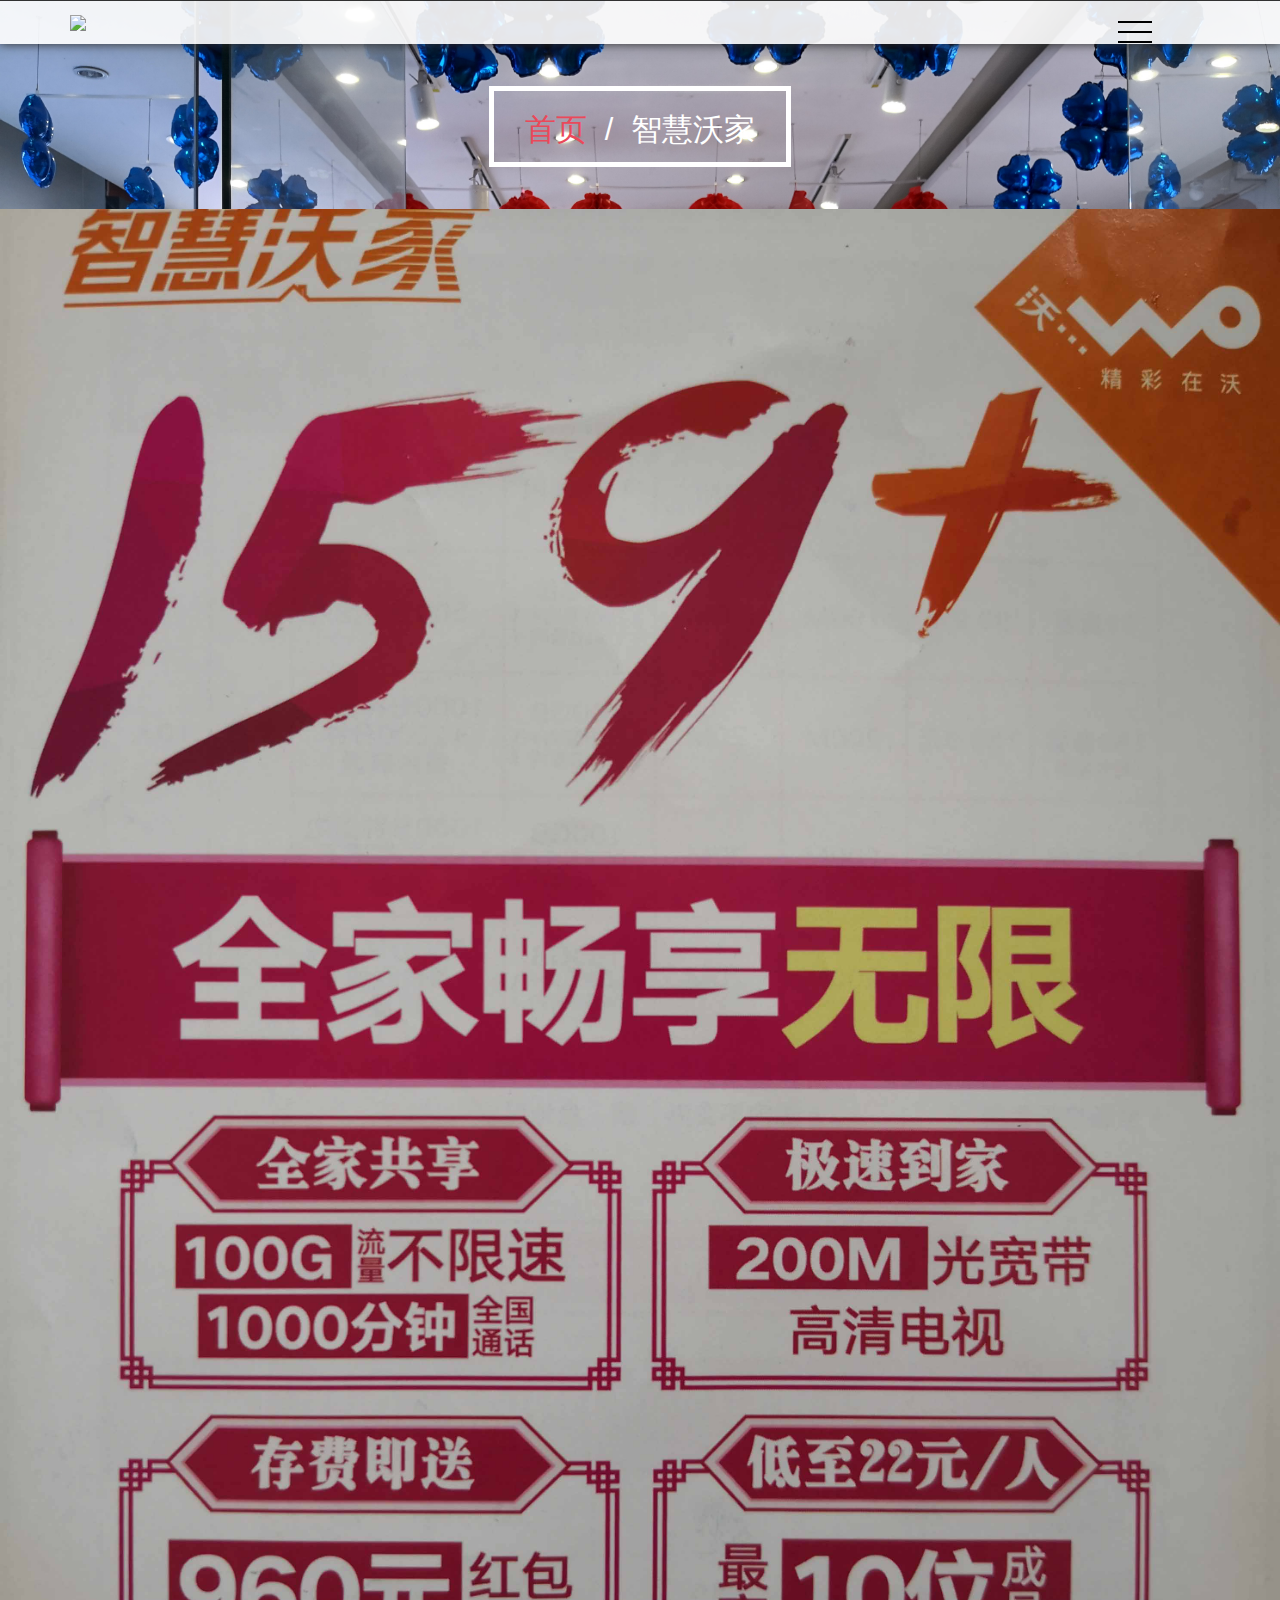
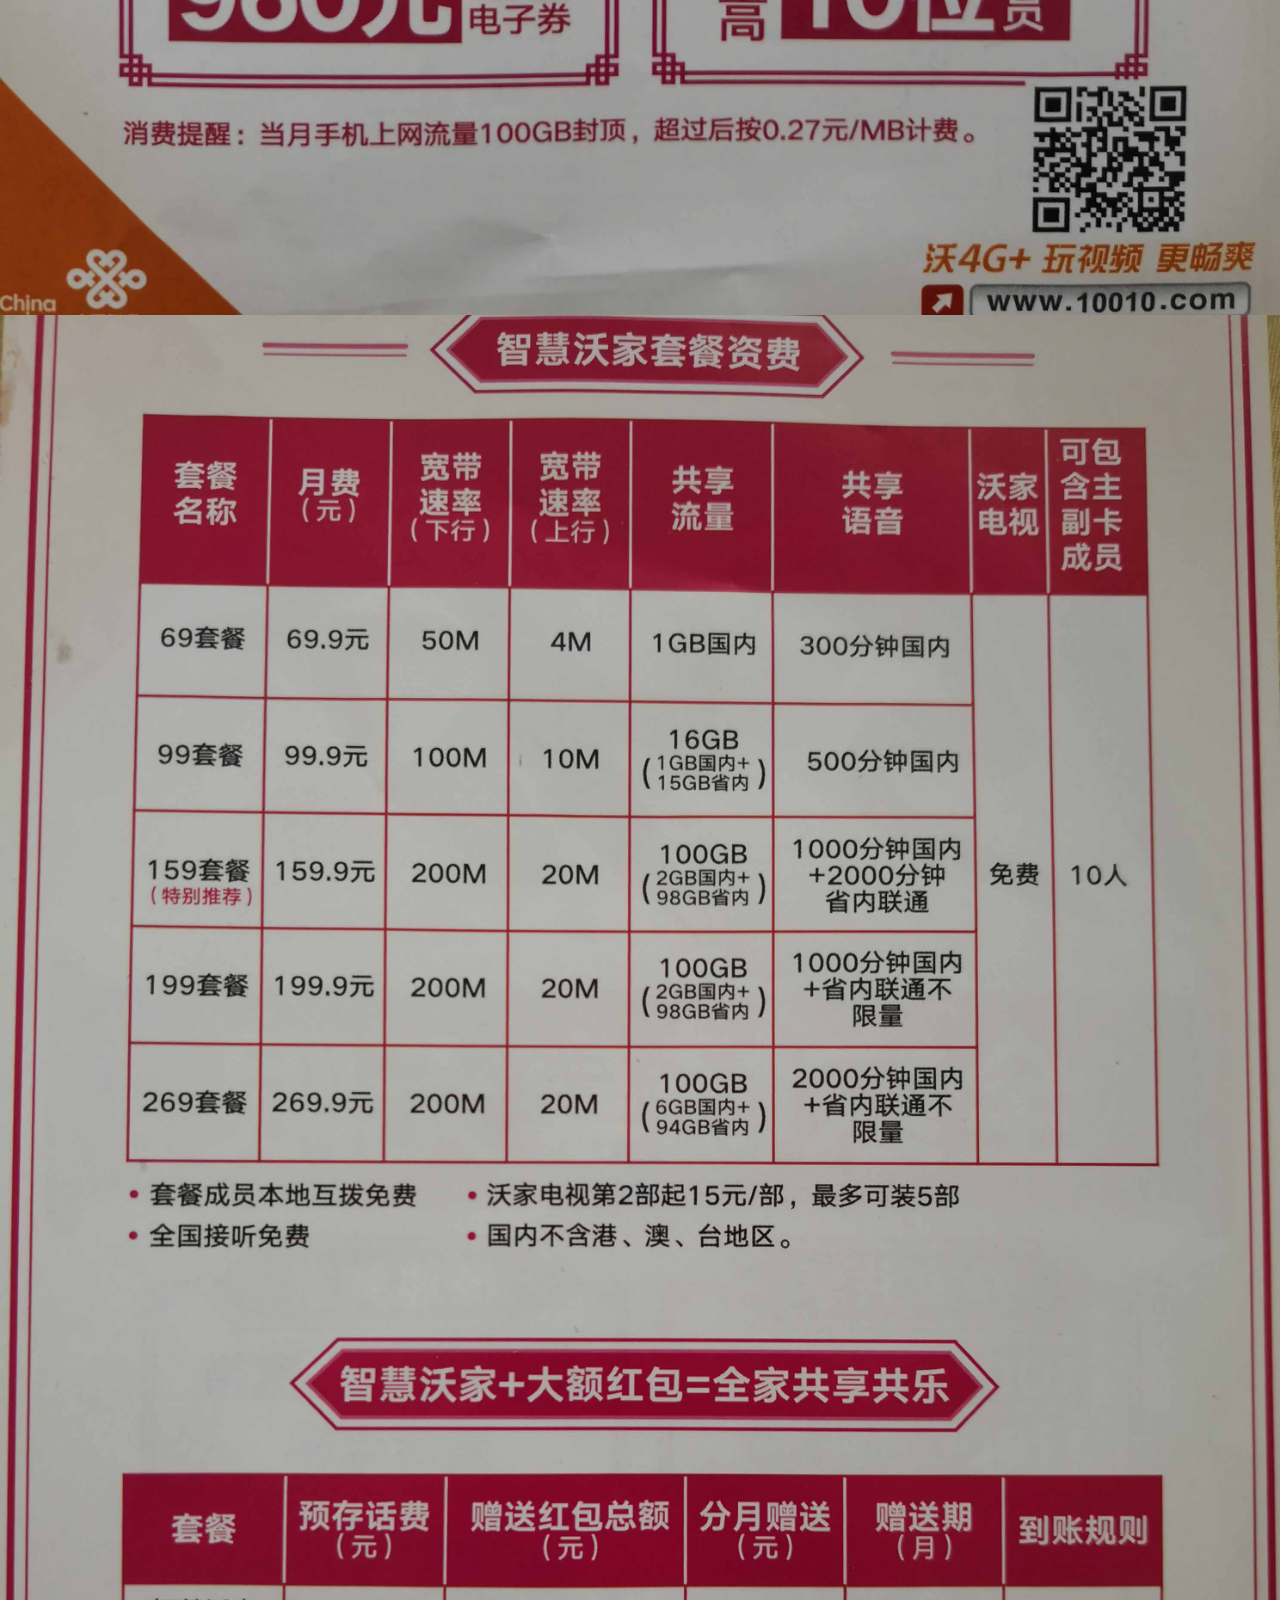
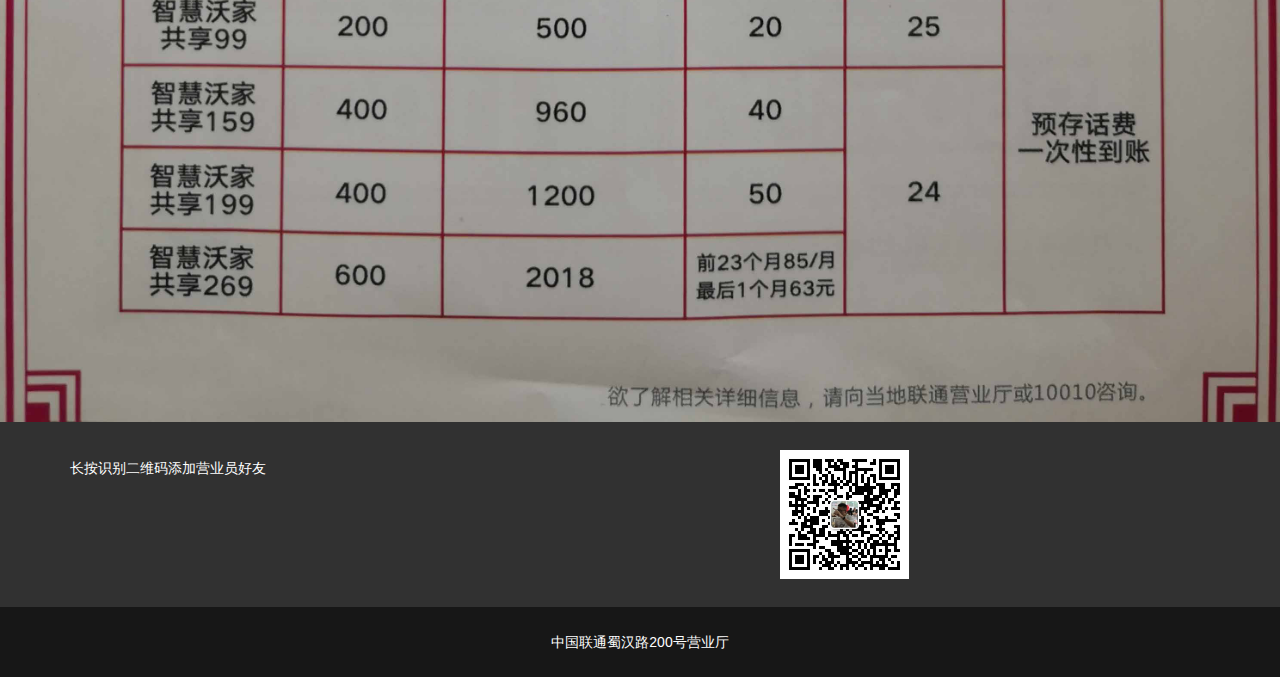
==== about.html @ 0892367a "9" ====
<!--
Author: W3layouts
Author URL: http://w3layouts.com
License: Creative Commons Attribution 3.0 Unported
License URL: http://creativecommons.org/licenses/by/3.0/
-->
<!DOCTYPE html>
<html>
<head>
<title>Trendy Look固定背景html5家居设计家具手机wap网站模板免费下载【http://www.lanrenmb.com/shenghuofuwu/jiaji/】</title>
<meta name="viewport" content="width=device-width, initial-scale=1">
<meta http-equiv="Content-Type" content="text/html; charset=utf-8" />
<meta name="keywords" content="Trendy Look Responsive web template, Bootstrap Web Templates, Flat Web Templates, Android Compatible web template, 
	SmartPhone Compatible web template, free WebDesigns for Nokia, Samsung, LG, Sony Ericsson, Motorola web design" />
<script type="application/x-javascript"> addEventListener("load", function() { setTimeout(hideURLbar, 0); }, false); function hideURLbar(){ window.scrollTo(0,1); } </script>
<!--Custom Theme files-->
<link href="css/bootstrap.css" type="text/css" rel="stylesheet" media="all">
<link href="css/style.css" type="text/css" rel="stylesheet" media="all">
<link href="css/menu.css" rel="stylesheet" type="text/css" media="all" /> 
<!--//Custom Theme files-->
<!--js-->
<script src="js/jquery-2.2.3.min.js"></script> 
<script src="js/SmoothScroll.min.js"></script>
<!--//js-->
<!--web-fonts-->
<!--//web-fonts-->
<!--start-smooth-scrolling-->
<script type="text/javascript" src="js/move-top.js"></script>
<script type="text/javascript" src="js/easing.js"></script>	
<script type="text/javascript">
		jQuery(document).ready(function($) {
			$(".scroll").click(function(event){		
				event.preventDefault();
		
		$('html,body').animate({scrollTop:$(this.hash).offset().top},1000);
			});
		});
</script>
<!--//end-smooth-scrolling-->	
</head>
<body>
	<!--banner-->
	<div class="banner Team-banner">
		<!--header-->
		<div class="header">
			<div class="container">		
				<div class="logo">
					<img src="images/logo.png" class="logoOne">
				</div>

				<div class="menu">
					<div class="overlay-navigation">
						<nav role="navigation">
							<ul>
								<li><a href="index.html" data-content="The beginning">首页</a></li>
								<li><a href="about.html" data-content="Curious?">智慧沃家</a></li>
								<li><a href="gallery.html" data-content="Our projects">冰淇淋</a></li>
								<li><a href="codes.html" data-content="Only the finest">4G全国</a></li>
								<li><a href="contact.html" data-content="Don't hesitate">耍卡套餐</a></li>
							</ul>
						</nav>
					</div>
					<section class="main">
						<div class="open-overlay"> <span class="bar-top"></span> <span class="bar-middle"></span> <span class="bar-bottom"></span> </div>
					</section>
				</div>
				<div class="clearfix"> </div>
			</div>
		</div>
		<!--//header-->
		<!--banner-text-->
		<div class="banner-text about-banner-text">
			<div class="container">
				<h2><a href="index.html">首页</a><span> / </span>智慧沃家</h2>
			</div>
		</div>
		<!--//banner-text-->
	</div>
	<!--//banner-->
	<!--about-page-->
	<!--<div class="w3ls-about">-->
		<!--<div class="container">-->
			<!--<h3 class="title-agile">Who We Are</h3>-->
			<!--<p>Proin tincidunt sodales faucibus. Curabitur ut metus sed urna dignissim sodales ac a tellus. Sed varius justo tellus, at convallis libero cursus non. In malesuada accumsan felis, a imperdiet arcu blandit sed. Ut id faucibus eros. Fusce sed vulputate dui, non consectetur felis. Etiam id enim sem. Suspendisse commodo tempor magna Lorem ipsum dolor sit amet, consectetur adipiscing elit. Nullam finibus leo ex. Vestibulum lacinia ullamcorper convallis. Maecenas dolor eros, tincidunt eu neque quis, dictum hendrerit nisi. Duis non justo sapien. Aenean ut odio luctus libero lacinia hendrerit. Sed sit amet metus ut tellus convallis tempus nec sit amet ante. In a ullamcorper ligula. Cras id felis tempus, fermentum elit vitae, aliquet nibh. Aenean nec nulla tellus. Cras pharetra bibendum elementum. Lorem ipsum dolor sit amet, consectetur adipiscing elit.</p>-->
		<!--</div>-->
		<!--<div class="mission">-->
			<!--<div class="mission-left">-->
				<!--<div class="w3ls-caption">-->
					<!--<h4>Sed varius justo </h4>-->
					<!--<p>Curabitur ut metus sed urna dignissim sodales ac a tellus </p>-->
				<!--</div>-->
			<!--</div>-->
			<!--<div class="mission-right">-->
				<!--<h3 class="title-agile">Our Mission</h3>-->
				<!--<p>Curabitur ut metus sed urna dignissim sodales ac a tellus. Proin tincidunt sodales faucibus. Sed varius justo tellus, at convallis libero cursus non. In malesuada accumsan felis, a imperdiet arcu blandit sed. Ut id faucibus eros. </p>-->
				<!--<ul> -->
					<!--<li><a href="single.html"><span class="glyphicon glyphicon-share-alt"></span> Duis aute irure dolor in reprehenderit voluptate</a></li>-->
					<!--<li><a href="single.html"><span class="glyphicon glyphicon-share-alt"></span> Excepteur sint occaecat cupidatat non proident</a></li>-->
					<!--<li><a href="single.html"><span class="glyphicon glyphicon-share-alt"></span> Sunt in culpa qui officia deserunt mollit </a></li>-->
					<!--<li><a href="single.html"><span class="glyphicon glyphicon-share-alt"></span> Duis aute irure dolor in reprehenderit voluptate </a></li>-->
				<!--</ul> -->
				<!--&lt;!&ndash;history&ndash;&gt;-->
				<!--<div class="panel-group" id="accordion" role="tablist" aria-multiselectable="true">-->
					<!--<h3 class="title-agile"> History</h3>-->
					<!--<div class="panel panel-default">-->
						<!--<div class="panel-heading" role="tab" id="headingOne">-->
							<!--<h4 class="panel-title asd">-->
								<!--<a class="pa_italic" role="button" data-toggle="collapse" data-parent="#accordion" href="#collapseOne" aria-expanded="true" aria-controls="collapseOne">-->
								  <!--<span class="glyphicon glyphicon-plus" aria-hidden="true"></span><i class="glyphicon glyphicon-minus" aria-hidden="true"></i>2013-2015-->
								<!--</a>-->
							<!--</h4>-->
						<!--</div>-->
						<!--<div id="collapseOne" class="panel-collapse collapse in" role="tabpanel" aria-labelledby="headingOne">-->
							<!--<div class="panel-body panel_text">-->
								<!--Anim pariatur cliche reprehenderit, enim eiusmod high life accusamus terry richardson ad squid. 3 wolf moon officia aute, non cupidatat skateboard dolor brunch. Food truck quinoa nesciunt laborum eiusmod.-->
							<!--</div>-->
						<!--</div>-->
					<!--</div>-->
					<!--<div class="panel panel-default">-->
						<!--<div class="panel-heading" role="tab" id="headingTwo">-->
							<!--<h4 class="panel-title asd">-->
								<!--<a class="pa_italic collapsed" role="button" data-toggle="collapse" data-parent="#accordion" href="#collapseTwo" aria-expanded="false" aria-controls="collapseTwo">-->
								  <!--<span class="glyphicon glyphicon-plus" aria-hidden="true"></span><i class="glyphicon glyphicon-minus" aria-hidden="true"></i>2011-2013-->
								<!--</a>-->
							<!--</h4>-->
						<!--</div>-->
						<!--<div id="collapseTwo" class="panel-collapse collapse" role="tabpanel" aria-labelledby="headingTwo">-->
						   <!--<div class="panel-body panel_text">-->
							<!--Anim pariatur cliche reprehenderit, enim eiusmod high life accusamus terry richardson ad squid. 3 wolf moon officia aute, non cupidatat skateboard dolor brunch. Food truck quinoa nesciunt laborum eiusmod.-->
						  <!--</div>-->
						<!--</div>-->
					<!--</div>-->
					<!--<div class="panel panel-default">-->
						<!--<div class="panel-heading" role="tab" id="headingThree">-->
						  <!--<h4 class="panel-title asd">-->
							<!--<a class="pa_italic collapsed" role="button" data-toggle="collapse" data-parent="#accordion" href="#collapseThree" aria-expanded="false" aria-controls="collapseThree">-->
							  <!--<span class="glyphicon glyphicon-plus" aria-hidden="true"></span><i class="glyphicon glyphicon-minus" aria-hidden="true"></i>2009-2011-->
							<!--</a>-->
						  <!--</h4>-->
						<!--</div>-->
						<!--<div id="collapseThree" class="panel-collapse collapse" role="tabpanel" aria-labelledby="headingThree">-->
						   <!--<div class="panel-body panel_text">-->
							<!--Anim pariatur cliche reprehenderit, enim eiusmod high life accusamus terry richardson ad squid. 3 wolf moon officia aute, non cupidatat skateboard dolor brunch. Food truck quinoa nesciunt laborum eiusmod.-->
						  <!--</div>-->
						<!--</div>-->
					<!--</div>-->
					<!--<div class="panel panel-default">-->
						<!--<div class="panel-heading" role="tab" id="headingFour">-->
						  <!--<h4 class="panel-title asd">-->
							<!--<a class="pa_italic collapsed" role="button" data-toggle="collapse" data-parent="#accordion" href="#collapseFour" aria-expanded="false" aria-controls="collapseFour">-->
							  <!--<span class="glyphicon glyphicon-plus" aria-hidden="true"></span><i class="glyphicon glyphicon-minus" aria-hidden="true"></i>2007-2009-->
							<!--</a>-->
						  <!--</h4>-->
						<!--</div>-->
						<!--<div id="collapseFour" class="panel-collapse collapse" role="tabpanel" aria-labelledby="headingFour">-->
						   <!--<div class="panel-body panel_text">-->
							<!--Anim pariatur cliche reprehenderit, enim eiusmod high life accusamus terry richardson ad squid. 3 wolf moon officia aute, non cupidatat skateboard dolor brunch. Food truck quinoa nesciunt laborum eiusmod.-->
						  <!--</div>-->
						<!--</div>-->
					<!--</div>-->
				<!--</div>-->
				<!--&lt;!&ndash;//history&ndash;&gt;-->
			<!--</div>-->
			<!--<div class="clearfix"> </div>-->
		<!--</div>-->
		<!--<div class="w3ls-team">-->
			<!--<div class="container">-->
				<!--<h3 class="title-agile">Our Team</h3>-->
				<!--<div class="row team-row">-->
					<!--<div class="col-md-3 team-grids">-->
						<!--<div class="thumbnail team-w3agile">-->
							<!--<img src="images/t1.jpg" class="img-responsive" alt="">-->
							<!--<div class="caption">-->
								<!--<h4>Vaura Tegsner</h4>-->
								<!--<p>Lorem Ipsum generators on the Internet tend to repeat predefined chunks as necessary</p>						-->
							<!--</div>-->
							<!--<div class="social-icons team-icons">-->
								<!--<ul>-->
									<!--<li><a href="#"> </a></li>-->
									<!--<li><a href="#" class="fb"> </a></li>-->
									<!--<li><a href="#" class="in"> </a></li>-->
									<!--<li><a href="#" class="dott"> </a></li>-->
								<!--</ul>-->
							<!--</div>-->
						<!--</div>-->
					<!--</div>-->
					<!--<div class="col-md-3 team-grids">-->
						<!--<div class="thumbnail team-w3agile">-->
							<!--<img src="images/t2.jpg" class="img-responsive" alt="">-->
							<!--<div class="caption">-->
								<!--<h4>Jark Kohnson</h4>-->
								<!--<p>Lorem Ipsum generators on the Internet tend to repeat predefined chunks as necessary</p>						-->
							<!--</div>-->
							<!--<div class="social-icons team-icons">-->
								<!--<ul>-->
									<!--<li><a href="#"> </a></li>-->
									<!--<li><a href="#" class="fb"> </a></li>-->
									<!--<li><a href="#" class="in"> </a></li>-->
									<!--<li><a href="#" class="dott"> </a></li>-->
								<!--</ul>-->
							<!--</div>-->
						<!--</div>-->
					<!--</div>-->
					<!--<div class="col-md-3 team-grids">-->
						<!--<div class="thumbnail team-w3agile">-->
							<!--<img src="images/t3.jpg" class="img-responsive" alt="">-->
							<!--<div class="caption">-->
								<!--<h4>Goes Mehak</h4>-->
								<!--<p>Lorem Ipsum generators on the Internet tend to repeat predefined chunks as necessary</p>						-->
							<!--</div>-->
							<!--<div class="social-icons team-icons">-->
								<!--<ul>-->
									<!--<li><a href="#"> </a></li>-->
									<!--<li><a href="#" class="fb"> </a></li>-->
									<!--<li><a href="#" class="in"> </a></li>-->
									<!--<li><a href="#" class="dott"> </a></li>-->
								<!--</ul>-->
							<!--</div>-->
						<!--</div>-->
					<!--</div>-->
					<!--<div class="col-md-3 team-grids">-->
						<!--<div class="thumbnail team-w3agile">-->
							<!--<img src="images/t4.jpg" class="img-responsive" alt="">-->
							<!--<div class="caption">-->
								<!--<h4>Jark Kohnson</h4>-->
								<!--<p>Lorem Ipsum generators on the Internet tend to repeat predefined chunks as necessary</p>						-->
							<!--</div>-->
							<!--<div class="social-icons team-icons">-->
								<!--<ul>-->
									<!--<li><a href="#"> </a></li>-->
									<!--<li><a href="#" class="fb"> </a></li>-->
									<!--<li><a href="#" class="in"> </a></li>-->
									<!--<li><a href="#" class="dott"> </a></li>-->
								<!--</ul>-->
							<!--</div>-->
						<!--</div>-->
					<!--</div>-->
					<!--<div class="clearfix"> </div>-->
				<!--</div>-->
			<!--</div>-->
		<!--</div>-->
	<!--</div>-->
	<!-- //about-page -->
	<!-- footer -->
	<!--<div class="footer">-->
		<!--<div class="container">-->
			<!--<div class="footer-info">-->
				<!--<div class="col-md-4 footer-grids">-->
					<!--<h3>More Team Us</h3>-->
					<!--<p>Nulla facilisi. Mauris pretium cursus tincidunt. Nam malesuada purus sit amet est rhoncus vulputate. Duis sit amet porttitor urna. Aliquam erat volutpat. Vestibulum ante ipsum primis in faucibus orci luctus et ultrices posuere cubilia Curae; Praesent dictum eros ac nisi scelerisque, eu imperdiet elit tempus.</p>-->
				<!--</div>-->
				<!--<div class="col-md-4 footer-grids">-->
					<!--<h3>Popular Items</h3>-->
					<!--<div class="footer-grd">-->
						<!--<a href="single.html">-->
							<!--<img src="images/f1.jpg" class="img-responsive" alt=" ">-->
						<!--</a>-->
					<!--</div>-->
					<!--<div class="footer-grd">-->
						<!--<a href="single.html">-->
							<!--<img src="images/f2.jpg" class="img-responsive" alt=" ">-->
						<!--</a>-->
					<!--</div>-->
					<!--<div class="footer-grd">-->
						<!--<a href="single.html">-->
							<!--<img src="images/f3.jpg" class="img-responsive" alt=" ">-->
						<!--</a>-->
					<!--</div>-->
					<!--<div class="clearfix"> </div>-->
					<!--<div class="footer-grd">-->
						<!--<a href="single.html">-->
							<!--<img src="images/f4.jpg" class="img-responsive" alt=" ">-->
						<!--</a>-->
					<!--</div>-->
					<!--<div class="footer-grd">-->
						<!--<a href="single.html">-->
							<!--<img src="images/f5.jpg" class="img-responsive" alt=" ">-->
						<!--</a>-->
					<!--</div>-->
					<!--<div class="footer-grd">-->
						<!--<a href="single.html">-->
							<!--<img src="images/f6.jpg" class="img-responsive" alt=" ">-->
						<!--</a>-->
					<!--</div>-->
					<!--<div class="clearfix"> </div>-->
				<!--</div>-->
				<!--<div class="col-md-4 footer-grids footer-address">-->
					<!--<h3>Contact Us:</h3>-->
					<!--<p>Lorem ipsum dolor sit amet, consectetur adipiscing elit. Mauris pellentesque nisi at tortor suscipit ultricies.</p>-->
					<!--<ul>-->
						<!--<li> 123 San ,West street</li>-->
						<!--<li>Sebastian dolor</li>-->
						<!--<li> New York City, USA. </li>-->
					<!--</ul>-->
				<!--</div>-->
				<!--<div class="clearfix"> </div>-->
			<!--</div>-->
		<!--</div>	-->
	<!--</div>	-->
	<!--//footer-->	
	<!--footer-nav-->
	<img src="images/456%20(7).jpg" class="taocan">
	<img src="images/456%20(6).jpg" class="taocan">
	<div class="footer-nav">
		<div class="container">
			<div class="footer-nav-left">
				<p style="color:white">长按识别二维码添加营业员好友</p>
			</div>
			<div class="footer-nav-right">
				<img src="images/EWM.png" class="EWM">
			</div>
			<div class="clearfix"> </div>
		</div>
	</div>
	<!--//footer-nav-->	
	<div class="footer-copy">
		<div class="container">
			<p>中国联通蜀汉路200号营业厅</p>
		</div>
	</div>
	<!--nav-script-->
	<script>
		$('.open-overlay').click(function() {
		  var overlay_navigation = $('.overlay-navigation'),
			nav_item_1 = $('nav li:nth-of-type(1)'),
			nav_item_2 = $('nav li:nth-of-type(2)'),
			nav_item_3 = $('nav li:nth-of-type(3)'),
			nav_item_4 = $('nav li:nth-of-type(4)'),
			nav_item_5 = $('nav li:nth-of-type(5)'),
			top_bar = $('.bar-top'),
			middle_bar = $('.bar-middle'),
			bottom_bar = $('.bar-bottom');

		  overlay_navigation.toggleClass('overlay-active');
		  if (overlay_navigation.hasClass('overlay-active')) {

			top_bar.removeClass('animate-out-top-bar').addClass('animate-top-bar');
			middle_bar.removeClass('animate-out-middle-bar').addClass('animate-middle-bar');
			bottom_bar.removeClass('animate-out-bottom-bar').addClass('animate-bottom-bar');
			overlay_navigation.removeClass('overlay-slide-up').addClass('overlay-slide-down')
			nav_item_1.removeClass('slide-in-nav-item-reverse').addClass('slide-in-nav-item');
			nav_item_2.removeClass('slide-in-nav-item-delay-1-reverse').addClass('slide-in-nav-item-delay-1');
			nav_item_3.removeClass('slide-in-nav-item-delay-2-reverse').addClass('slide-in-nav-item-delay-2');
			nav_item_4.removeClass('slide-in-nav-item-delay-3-reverse').addClass('slide-in-nav-item-delay-3');
			nav_item_5.removeClass('slide-in-nav-item-delay-4-reverse').addClass('slide-in-nav-item-delay-4');
		  } else {
			top_bar.removeClass('animate-top-bar').addClass('animate-out-top-bar');
			middle_bar.removeClass('animate-middle-bar').addClass('animate-out-middle-bar');
			bottom_bar.removeClass('animate-bottom-bar').addClass('animate-out-bottom-bar');
			overlay_navigation.removeClass('overlay-slide-down').addClass('overlay-slide-up')
			nav_item_1.removeClass('slide-in-nav-item').addClass('slide-in-nav-item-reverse');
			nav_item_2.removeClass('slide-in-nav-item-delay-1').addClass('slide-in-nav-item-delay-1-reverse');
			nav_item_3.removeClass('slide-in-nav-item-delay-2').addClass('slide-in-nav-item-delay-2-reverse');
			nav_item_4.removeClass('slide-in-nav-item-delay-3').addClass('slide-in-nav-item-delay-3-reverse');
			nav_item_5.removeClass('slide-in-nav-item-delay-4').addClass('slide-in-nav-item-delay-4-reverse');
		  }
		})
	</script>
	<!--nav-script-->
	<!--smooth-scrolling-of-move-up-->
	<script type="text/javascript">
		$(document).ready(function() {
			/*
			var defaults = {
				containerID: 'toTop', // fading element id
				containerHoverID: 'toTopHover', // fading element hover id
				scrollSpeed: 1200,
				easingType: 'linear' 
			};
			*/
			
			$().UItoTop({ easingType: 'easeOutQuart' });
			
		});
	</script>
	<!--//smooth-scrolling-of-move-up-->
	<!-- Bootstrap core JavaScript
    ================================================== -->
    <!-- Placed at the end of the document so the pages load faster -->
    <script src="js/bootstrap.js"></script>
</body>
</html>
---- css/style.css ----
/*--
Author: W3layouts
Author URL: http://w3layouts.com
License: Creative Commons Attribution 3.0 Unported
License URL: http://creativecommons.org/licenses/by/3.0/
--*/
body{
	margin:0;
	background: #fff;
}
.fl{
    float:left;
}
.fr{
    float:right;
}
.EWM{
    width:30%;
}
body a{
	transition: 0.5s all;
	-webkit-transition: 0.5s all;
	-moz-transition: 0.5s all;
	-o-transition: 0.5s all;
	-ms-transition: 0.5s all;
	text-decoration:none;
}
.logoOne{
    width:100px;
}
h1,h2,h3,h4,h5,h6{
	margin:0;
}
p{
	margin:0;
}
.taocan{
    width:100%;
}
ul,label{
	margin:0;
	padding:0;
}
body a:hover{
	text-decoration:none;
}
/*--banner--*/
.banner {
    background-image: url(""),url(../images/men.jpg);
    background-repeat: repeat, no-repeat;
    background-size: 4%, cover;
    font-weight: 300;
	background-position:center 0px;
}
/*--header--*/
.header {
    padding: 12px 3px;
    background: rgba(255, 255, 255, .9);
	-webkit-box-shadow: 0px 0px 10px #2D2D2D;
	-moz-box-shadow: 0px 0px 10px #2D2D2D;
    box-shadow: 0px 0px 10px #2D2D2D;
	position: relative;
}
.logo,.social-icons{
    float: left;
    width:47%;
}
.logo h1 {
    font-size: 3em;
    color: #fff;
    letter-spacing: 5px;
	font-family: 'Great Vibes', cursive;
}
.logo h1 a{
    color: #fff;
}
/*--social-icons--*/
.social-icons ul {
    display: block;
    padding: 0;
    margin-top: 0.6em;
    line-height: 0;
}
.social-icons ul li{
	display:inline-block;
}
.social-icons ul li a{  
    background: url(../images/social-icons.png) no-repeat 2px 1px;
    display: block;
    height: 30px;
    width: 30px;
	margin-right: 1em;
	-webkit-transition: .5s all;
    transition: .5s all;
    -moz-transition: .5s all;
	border: 1px solid #fff;	
}
.social-icons ul li a.fb{
	background-position:2px -31px;
}
.social-icons ul li a.in{
    background-position: 3px -64px;
}
.social-icons ul li a.dott {
    background-position: 2px -97px;
}
.social-icons ul li a:hover {
    border-color: #AB0808;
	-webkit-transform: rotatez(12deg);
	-moz-transform: rotatez(12deg);
	-o-transform: rotatez(12deg);
	-ms-transform: rotatez(12deg);
    transform: rotatez(12deg);
}
/*--//social-icons--*/
/*--//header--*/
/*--banner-text--*/
.banner-text {
    padding: 12em 0;
    text-align: center;
}
.banner-text h5 {
    font-size: 1.1em;
    font-family: 'Roboto', sans-serif;
    font-weight: 200;
    color: #fff;
}
.banner-text h6 {
    background: #FFFFFF;
    width: 3%;
    height: 1px;
    margin: 1.54em auto 2em;
	color: transparent;
}
.banner-text h2 {
    font-size: 3em;
    color: #fff;
    border: 5px solid #fff;
    display: inline-block;
    padding: .7em 1em .6em;

}
.yincang{
    opacity: .9;
}
.banner-text h4 {
    font-size: 3em;
    color: #fff;
    margin-top: 1em;
	font-family: 'Great Vibes', cursive;
}
.banner-text h4 span.glyphicon {
    font-size: 0.8em;
}
/*--//banner--*/
/*--about--*/
.about,.skills,.w3ls-about,.gallery,.contact,.single,.codes{
	padding:6em 0;
}
h3.w3l {
    font-size: 2.8em;
    letter-spacing: 5px;
    line-height: 1.4em;
    font-weight: 700;
    color: #EA495F;
	font-family: 'Great Vibes', cursive;
}
h3.w3l span {
    background: #99B998;
    width: 15%;
    height: 2px;
    font-size: 1px;
    display: inline-block;
	vertical-align: middle;
}
h3.w3l label {
    color: #99B998;
    font-family: 'Roboto', sans-serif;
    font-weight: 200;
    letter-spacing: 30px;
}
p {
    font-size: 1em;
    color: #666;
    line-height: 2em;
}
.about-right ul li {
    display: block;
    font-size: 1em;
    color: #666;
    margin-top: 1em;
}
.about span.glyphicon {
    font-size: 1em;
    color: #99B998;
    margin-right: 0.5em;
}
/*--//about--*/
/*--slid--*/
.slid {
    background: url("../images/slid.jpg")no-repeat center fixed;
    background-size: cover;
    min-height: 458px;
	position:relative;
	overflow:hidden;
}
.slid-text {
    padding: 8.5em 6em;
    width: 50%;
    background: rgba(0, 0, 0, 0.68);
    position: absolute;
    top: 0;
    right: -50%;
    -webkit-transition: .5s all;
    -moz-transition: .5s all;
    transition: .5s all;
	height: 100%;
}
.slid:hover .slid-text {
    right:0%;
}
.slid h4 {
    font-size: 1.6em;
    color: #EA495F;
    font-weight: 300;
    margin-bottom: 1em;
}
.slid p {
    color: #DADADA;
}
/*--//slid--*/
/*--button styles--*/
.button {
    display: inline-block;
    margin: 1.5em 0 0;
    padding: 0em 2em;
    background: none;
    vertical-align: middle;
    position: relative;
    z-index: 1;
    -webkit-backface-visibility: hidden;
    -moz-osx-font-smoothing: grayscale;
    font-size: 1em;
    border: 1px solid;
    color: #99B998;
	text-align: center;
}
.button:focus,.button:hover{
	outline: none;
	color: #99B998;
}
.button > span {
	vertical-align: middle;
}
.button-w3ls {
	overflow: hidden;
}
.button-w3ls::before {
	content: attr(data-text);
	position: absolute;
	top: 0;
	left: 0;
	width: 100%;
	height: 100%;
	color: #fff;
	background: #EA495F;
	-webkit-transform: translate3d(-100%, 0, 0);
	-o-transform: translate3d(-100%, 0, 0);
	-ms-transform: translate3d(-100%, 0, 0);
	-moz-transform: translate3d(-100%, 0, 0);
	transform: translate3d(-100%, 0, 0);
}
.button-w3ls > span {
	display: block;
}
.button-w3ls::before, .button-w3ls > span {
    padding: 0.6em 1em;
    -webkit-transition: -webkit-transform 0.3s;
	-moz-transition: transform 0.3s;
    transition: transform 0.3s;
    -webkit-transition-timing-function: cubic-bezier(0.75, 0, 0.125, 1);
	-moz-transition-timing-function: cubic-bezier(0.75, 0, 0.125, 1);
    transition-timing-function: cubic-bezier(0.75, 0, 0.125, 1);
}
.button-w3ls:hover::before {
	-webkit-transform: translate3d(0, 0, 0);
	-moz-transform: translate3d(0, 0, 0);
	-o-transform: translate3d(0, 0, 0);
	-ms-transform: translate3d(0, 0, 0);
	transform: translate3d(0, 0, 0);
}
.button-w3ls:hover > span {
	-webkit-transform: translate3d(0, 100%, 0);
	-moz-transform: translate3d(0, 100%, 0);
	-o-transform: translate3d(0, 100%, 0);
	-ms-transform: translate3d(0, 100%, 0);
	transform: translate3d(0, 100%, 0);
}
/*--//button styles--*/
/*--skills--*/
/*--progress-bars--*/
.bar_group {
    position: relative;
	z-index: 0;
}
.bar_group__bar.thin::before{
	display: block;
	content: '';
	position: absolute;
	z-index: -1;
	width: 100%;
	height: 10px;
	-webkit-border-radius: 2px;
	border-radius: 2px;
	-moz-border-radius: 2px;
	background: #E4E4E4;
}
.bar_group__bar.thin {
	width: 0%;
	height: 10px;
	-webkit-border-radius: 2px;
	border-radius: 2px;
	-moz-border-radius: 2px;
	background: #99B998;
	margin-bottom: 10px;
	-webkit-transition: width 1s;
	transition: width 1s;
	-moz-transition: width 1s;
	margin-bottom: 2em !important;
}
.bar_label_max {
	position: absolute;
	right: 0;
	font-size: .8em;
	margin-top: 1em;
}
.bar_label_min {
    position: absolute;
    left: 0;
    font-size: .8em;
    margin-top: 1em;
}
.b_tooltip {
    opacity: 0;
	-webkit-transition: all 1s;
	transition: all 1s;
	-moz-transition: all 1s;
	position: relative;
	float: left;
	left: 100%;
	padding: 4px 10px 7px 10px;
	background-color: #000;
	-webkit-transform: translateX(-50%) translateY(-30px);
	-ms-transform: translateX(-50%) translateY(-30px);
	transform: translateX(-50%) translateY(-30px);
	-moz-transform: translateX(-50%) translateY(-30px);
	-o-transform: translateX(-50%) translateY(-30px);
	-webkit-border-radius: 2px;
	border-radius: 2px;
	-moz-border-radius: 2px;
	line-height: 11px;
}
.b_tooltip span {
  color: #fff;
  font-size: 0.8em;
}
.b_tooltip--tri {
    width: 0;
    height: 0;
    position: absolute;
    content: '';
    bottom: -5px;
    left: 0;
    right: 0;
    margin: auto;
    display: block;
    border-style: solid;
    border-width: 5px 5px 0 5px;
    border-color: #000 transparent transparent transparent;
}
.b_label {
    margin-bottom: .5em;
    font-size: 1.1em;
}
/*--//progress-bars--*/
.skill-w3agile {
    margin-top: 2.5em;
}
.skill-w3agile h5 {
    font-size: 1em;
    font-weight: 400;
    color: #999;
    text-align: right;
    text-transform: uppercase;
}
.skill-w3agile-right {
    border-bottom: 2px solid #E8E8E8;
    padding: 0 0 1.5em;
    margin: 0 2em;
    float: left;
    width: 70%;
}
h3.title-agile {
    font-size: 1.2em;
    color: #EA495F;
    text-align: center;
    margin-bottom: 1em;
    font-weight: bold;
}
/*--//skills--*/
/*--footer--*/
.footer {
    background: #3A3A3A;
    padding: 4em 0 3.5em;
}
.footer h3 {
    font-size: 2.1em;
    color: #EA495F;
    margin-bottom: 1em;
    font-weight: 300;
}
.footer p {
    color: #fff;
    font-weight: 300;
    line-height: 2em;
}
.footer ul li {
    display: block;
    font-size: 1.2em;
    color: #fff;
    margin-top: 0.7em;
    font-family: 'Great Vibes', cursive;
    letter-spacing: 2px;
}
.footer-grd {
    float: left;
    width: 27%;
    margin: 0 15px 15px 0;
}
img.img-responsive {
    width: 100%;
}
/*--//footer--*/
/*--footer-bottom--*/
.footer-nav {
    padding: 2em;
    background: #313131;
}
.footer-nav-left {
    float: left;
	margin-top: .3em;
}
.footer-nav-right {
    float: right;
}
.footer-nav-left ul li {
    display: inline-block;
    margin-right: 1em;
}
.footer-nav-left ul li a {
    font-size: 1.1em;
    color: #fff;
    font-weight: 300;
}
.footer-nav-left ul li a:hover {
    color: #EA495F;
}
.footer-nav-right h4 {
    font-size: 2em;
    color: #fff;
    letter-spacing: 5px;
    font-family: 'Great Vibes', cursive;
}
.footer-nav-right h4 a{
    color: #fff;
}
.footer-copy {
    padding: 1.5em;
    text-align: center;
    background: #171717;
}
.footer-copy p {
    color: #fff;
}
.footer-copy p a {
    color: #EA495F;
	-webkit-transition:.5s all;
	-moz-transition:.5s all;
	transition:.5s all;
}
.footer-copy p a:hover{
    color: #fff;
}
/*--//footer-bottom--*/
/*--slider-up-arrow--*/
#toTop {
	display: none;
	text-decoration: none;
	position: fixed;
	bottom: 3%;
	right: 3%;
	overflow: hidden;
	width: 32px;
	height: 32px;
	border: none;
	text-indent: 100%;
	background: url("../images/move-up.png") no-repeat 0px 0px;
}
#toTopHover {
	width: 32px;
	height: 32px;
	display: block;
	overflow: hidden;
	float: right;
	opacity: 0;
	-moz-opacity: 0;
	filter: alpha(opacity=0);
}
/*--//slider-up-arrow--*/
/*--about-page--*/
.banner-text.about-banner-text {
    padding: 3em 0;
}
.banner-text.about-banner-text h2 {
    font-size: 2.5em;
    padding: .7em 1em .5em;
}
.banner-text.about-banner-text h2 a {
    color: #EA495A;
}
.banner-text.about-banner-text h2 a:hover{
    color: #fff;
}
.banner-text.about-banner-text h2 span {
    margin: 0 0.3em;
}
.mission-left {
    float: left;
    width: 40%;
    background: url(../images/img5.jpg)no-repeat 0px 0px fixed;
    background-size: contain;
    min-height: 730px;
    position: relative;
}
.w3ls-caption {
    text-align: center;
    border: 20px solid rgba(255, 255, 255, 0.33);
    display: inline-block;
    padding: 20% 1%;
    position: absolute;
    top: 22%;
    left: 15%;
    width: 65%;
    height: 56%;
    background: rgba(153, 185, 152, 0.65);
    color: black;
	-webkit-transition: .5s all;
	-moz-transition: .5s all;
    transition: .5s all;
	-webkit-transform: scale(0);
	-moz-transform: scale(0);
	-o-transform: scale(0);
	-ms-transform: scale(0);
    transform: scale(0);
}
.w3ls-caption h4 {
    font-size: 4em;
    color: #fff;
    font-family: 'Great Vibes', cursive;
}
.w3ls-caption p {
    color: #fff;
    margin-top: 1em;
    letter-spacing: 2px;
}
.mission-left:hover .w3ls-caption{
	-webkit-transform: scale(1);
	-moz-transform: scale(1);
	-o-transform: scale(1);
	-ms-transform: scale(1);
    transform: scale(1);
}
.mission-right {
    float: left;
    width: 60%; 
    padding: 3.5em 7em;
    background: #E6E6E6;
}
.mission-right h3.title-agile {
    text-align: left;
}
.mission-right ul li {
    display: block;
    font-size: 1em;
    color: #999;
    margin-top: 1em;
}
.mission-right ul li a{
    color: #999;
}
.mission-right ul li a:hover {
    color: #99B998;
    padding-left: 2em;
}
.mission img {
    vertical-align: middle;
    width: 100%;
}
.mission {
    padding: 5em 0;
}
.mission-right span.glyphicon {
    color: #99B998;
    margin-right: 0.5em;
}
/*--history--*/
.w3ls-about h3.title-agile {
    margin-bottom: 0.8em;
}
.panel-group {
    margin: 3em 0 0;
}
.pa_italic i {
    left: -1em;
	color:#99B998;
	margin-right: 0.5em;
}
.pa_italic span {
    display: none;
}
.collapsed span {
    display: inline-block;
    left: -1em;
}
.collapsed i {
    display: none;
}
.panel-heading {
    padding: 10px 35px;
}
.panel-title {
    font-size: 1em;
    color: #99B998;
    text-transform: capitalize;
    font-family: 'Open Sans', sans-serif;
    text-decoration: none;
    font-weight: 700;
}
a.pa_italic:focus {
    text-decoration: none;
}
.panel-default {
    border-color: #FFF;
}
.panel-default > .panel-heading {
    border-color: #FFF;
	color:#212121;
    background-color: #fff;
}
.panel-body {
    padding: 1em;
    font-size: 1em;
    line-height: 1.8em;
    color: #999;
}
a.pa_italic label {
    cursor: pointer;
	font-weight:500;
}
/*--team--*/
.thumbnail.team-w3agile img {
    border-radius: 50%;
    margin: 0 auto;
    width: inherit;
}
.thumbnail.team-w3agile {
    padding: 3em 0;
    text-align: center;
    position: relative;
	overflow: hidden;
}
.thumbnail.team-w3agile h4 {
    font-size: 1.3em;
    font-weight: 300;
    color: #6D9A6B;
    margin: .5em 0;
    border-bottom: 1px solid #E6E6E6;
    display: inline-block;
    padding-bottom: .6em;
}
.social-icons.team-icons ul {
    margin: 0;
}
.social-icons.team-icons {
    position: absolute;
    bottom: -100px;
    margin: 0;
    left: 0;
    background: #99B998;
    padding: 1.5em 0;
    -webkit-transition: .5s all;
    transition: .5s all;
    -moz-transition: .5s all;
    width: 100%;
    text-align: center;
}
.thumbnail.team-w3agile:hover div.social-icons.team-icons {
    bottom: 0px;
}
.thumbnail.team-w3agile:hover {
    border-color: #99B998;
}
/*--//about-page--*/
/*--gallery-page--*/
.carouselGallery-grid .carouselGallery-col-1, .carouselGallery-grid .carouselGallery-col-2 {
    margin-top: 2em !important;
}
/*--//gallery-page--*/
/*--contact--*/
.address {
    background: url(../images/slid.jpg)no-repeat fixed;
    background-size: cover;
    padding: 7em 0;
}
.address-grid {
    background-color: rgba(153, 185, 152, 0.93);
    padding: 4em;
}
.address-info {
    background-color: rgba(153, 185, 152, 0.93);
    padding: 3em 4em;
}
.address-info.address-mdl {
    margin: 2em 0;
}
.contact iframe {
    width: 100%;
    min-height: 300px;
    border: none;
}
.address h4 {
    font-size: 3em;
    color: #fff;
    margin-bottom: 0.8em;
	font-family: 'Great Vibes', cursive;
}
.address .address-info h4{
    margin-bottom: .25em;
}
.address input[type="text"] {
    width: 100%;
    color: #fff;
    background: none;
    outline: none;
    font-size: 1em;
    padding: .8em 1em;
    margin-bottom: 2em;
    border: solid 1px #fff;
    -webkit-appearance: none;
    border-radius: 3px;
    -webkit-border-radius: 3px;
    -moz-border-radius: 3px;
    font-family: 'Roboto', sans-serif;
}
.address textarea {
    resize: none;
    width: 100%;
    background: none;
    color: #fff;
    font-size: .9em;
    outline: none;
    padding: .6em 1em;
    border: solid 1px #fff;
    min-height: 14.8em;
    -webkit-appearance: none;
    border-radius: 3px;
    -webkit-border-radius: 3px;
    -moz-border-radius: 3px;
    -o-border-radius: 3px;
    -ms-border-radius: 3px;
    font-family: 'Roboto', sans-serif;
}
.address input[type="submit"] {
    border: none;
    outline: none;
    color: #fff;
    padding: .8em 4em;
    font-size: 1em;
    margin: 1em 0 0 0;
    -webkit-appearance: none;
    background: #EA495F;
	border: solid 1px #EA495F;
    border-radius: 3px;
    -webkit-border-radius: 3px;
    -moz-border-radius: 3px;
    transition: 0.5s all;
    -webkit-transition: 0.5s all;
    -o-transition: 0.5s all;
    -moz-transition: 0.5s all;
    -ms-transition: 0.5s all;
    font-family: 'Roboto', sans-serif;
}
.address input[type="submit"]:hover{
	background: none;
	color: #EA495F;
}
::-webkit-input-placeholder{
	color:#fff !important;
}
.address p {
    color: #fff;
    margin: 0;
	font-size: 1.1em;
}
.address p a{
	color: #fff;
	-webkit-transition:.5s all;
	transition:.5s all;
	-moz-transition:.5s all;
}
.address p a:hover{
	color: #DA4257;
}
/*--//contact--*/
/*-- single --*/
.single-grid-left p.sequi{
	font-size:1em;
	color:#999;
	margin:2em 0 0;
	line-height:1.8em;
}
.single-grid-left p.sequi span{
	position:relative;
	display:block;
	margin:1em 0;
	padding-left:1em;
}
.single-grid-left p.sequi span:before{
	content:'';
	width: 3px;
    background: #999;
    height: 55px;
	position:absolute;
	top:0;
	left:0;
}
.single-grid-left h3 {
    font-size: 2em;
    color: #EA495A;
    margin: 0;
    line-height: 1.6em;
    text-transform: capitalize;
    font-weight: 300;
    font-family: 'Great Vibes', cursive;
}
.related-posts h4, .leave-reply h4, .footer-top-grid1 h4, .recent h4, .categories h4 {
    font-size: 2.5em;
    margin: 0;
    line-height: 1.6em;
    text-transform: capitalize;
    color: #EA495A;
    font-family: 'Great Vibes', cursive;
}
p.admin{
	color: #999;
	margin:.5em 0 2em;
}
p.admin a{
	color:#99B998;
	text-decoration:none;
}
p.admin a:hover{
	color:#999;
}
.related-posts{
	margin:2em 0 3em;
}
.related-posts-grid-left{
	float:left;
	width:20%;
}
.related-posts-grid-right{
	float:right;
	width:75%;
}
.related-posts-grid-right h5 a {
    color: #000;
    text-decoration: none;
    font-size: 1.5em !important;
    font-weight: 300;
}
.related-posts-grid-right h5 a:hover{
	color:#999;
}
.related-posts-grid-right h5 span {
    color: #99B998;
    font-size: 0.9em;
    margin: 0 0 0 1em;
    font-weight: 400;
}
.related-posts-grid-right p {
    font-size: 1em;
    color: #999;
    margin: 1em 0;
    line-height: 1.8em;
}
.related-posts-grid-right a{
	font-size: 1em;
    color: #999;
	text-decoration:none;
}
.related-posts-grid-right a span{
	right: 1em;
    padding-left: 1em;
    top: 0.3em;
}
.related-posts-grid-right a:hover{
	color:#99B998;
}
.related-posts-grid:nth-child(2){
    margin: 3em 0;
}
.footer-top-grid1 {
    margin: 0 0 3em;
}
.leave-reply form{
	margin:2em 0 0;
}
.leave-reply input[type="text"],.leave-reply input[type="email"],.leave-reply textarea{
	outline:none;
	padding:10px;
	color:#fff;
	width:32%;
	float:left;
	border:none;
	background:#99B998;
	font-size:1em;
}
.leave-reply input[type="email"]{
	margin:0 0.9em;
}
.leave-reply textarea{
	width:100% !important;
	min-height:200px;
	margin:0 0 1em;
}
.leave-reply input[type="submit"]{
	outline:none;
	padding:10px 0;
	color:#fff;
	width:100%;
	border:none;
	background:#99B998;
	font-size:1em;
	margin:1em 0 0;
	-webkit-appearance:none;
	-webkit-transition:.5s all;
	-moz-transition:.5s all;
	transition:.5s all;
}
.leave-reply input[type="submit"]:hover{
	background:#EA495A;
}
.single-grid-right input[type="text"]{
	outline:none;
	padding:12px 12px 12px 50px;
	color:#999;
	width:100%;
	border:1px solid #DFDFDF;
	background:#f5f5f5;
	font-size:1em;
}
.single-grid-right form span{
	color: #999;
    top: 2.2em;
    left: 1em;
	cursor:pointer;
}
.footer-top-grid1 ul.tag2 {
    padding: 0;
    margin:0 0 0.8em;
	display: block;
}
.footer-top-grid1 ul.tag2 li {
    display: inline-block;
}
.footer-top-grid1 ul.tag2 li a {
    font-size: 1em;
    color: #fff;
    padding: 3px 9px 5px;
    background:#9CB998;
	text-decoration: none;
    text-transform: capitalize;
	transition:.5s all;
	-webkit-transition:.5s all;
	-moz-transition:.5s all;
	border:1px solid ;
}
.footer-top-grid1 ul.tag2:nth-child(2){
	padding:2em 0 0;
}
.footer-top-grid1 ul.tag2 li a:hover {
    border-color: #9CB998;
    background: transparent;
    color: #9CB998;
}
.recent ul,.categories ul{
	padding:1em 0 0;
}
.recent ul li,.categories ul li{
	list-style-type: none;
    font-size: 1em;
    width: 75%;
    color: #999;
    padding: 1em 0;
    border-bottom: 1px dotted #C1C1C1;
    text-transform: capitalize;
}
.recent ul li a i, .categories ul li a i {
    padding-left: 1em;
    left: -1em;
}
.recent ul li a,.categories ul li a{
	color:#999;
	text-decoration:none;
	transition:.5s ease-in;
	-webkit-transition:.5s ease-in;
	-moz-transition:.5s ease-in;
}
.recent ul li span{
	display: block;
    font-size: .9em;
    padding-left: 3.5em;
    color:#99B998;
	margin: .5em 0 0;
}
.recent ul li span i{
	left:-1em;
}
.recent ul li a:hover,.categories ul li a:hover{
	color:#99B998;
}
.categories {
    margin: 3em 0 0;
}
/*-- //single --*/
/*--short-codes--*/
.codes h3.title1 {
    margin-bottom: 0.5em;
}
.codes h3.title1,.codes h4.title {
    text-align: right;
}
.codes span.bg-text{
	top:1%;
}
.gallery span.bg-text,.contact span.bg-text,.testimonial span.bg-text{
	top:3%;
}
h3.hdg {
    font-size: 2.5em;
    color: #EA495F !important;
    font-weight: 300;
}
.show-grid [class^=col-] {
	background: #fff;
	text-align: center;
	margin-bottom: 10px;
	line-height: 2em;
	border: 10px solid #f0f0f0;
}
.show-grid [class*="col-"]:hover {
	background: #e0e0e0;
}
.grid_3{
	margin-bottom:2em;
}
.xs h3, h3.m_1{
	color:#000;
	font-size:1.7em;
	font-weight:300;
	margin-bottom: 1em;
}
.grid_3 p{
	color: #555;
	font-size: 0.85em;
	margin-bottom: 1em;
	font-weight: 300;
}
.grid_4{
	background:none;
	margin-top:50px;
}
.label {
	font-weight: 300 !important;
	-webkit-border-radius:4px;
	-moz-border-radius:4px;
	border-radius:4px;
}  
.grid_5{
	background:none;
	padding:2em 0;
}
.grid_5 h3, .grid_5 h2, .grid_5 h1, .grid_5 h4, .grid_5 h5, h3.hdg {
    margin-bottom: 0.5em;
    color: #333;
}
.table > thead > tr > th, .table > tbody > tr > th, .table > tfoot > tr > th, .table > thead > tr > td, .table > tbody > tr > td, .table > tfoot > tr > td {
  border-top: none !important;
}
.tab-content > .active {
	display: block;
	visibility: visible;
}
.pagination > .active > a, .pagination > .active > span, .pagination > .active > a:hover, .pagination > .active > span:hover, .pagination > .active > a:focus, .pagination > .active > span:focus {
	z-index: 0;
}
.badge-primary {
	background-color: #03a9f4;
}
.badge-success {
	background-color: #8bc34a;
}
.badge-warning {
	background-color: #ffc107;
}
.badge-danger {
	background-color: #e51c23;
}
.grid_3 p{
  line-height: 2em;
  color: #888;
  font-size: 0.9em;
  margin-bottom: 1em;
  font-weight: 300;
}
.bs-docs-example {
  margin: 1em 0;
}
section#tables  p {
	margin-top: 1em;
}

.tab-container .tab-content {
	-webkit-border-radius: 0 2px 2px 2px;
	-moz-border-radius: 0 2px 2px 2px;
	border-radius: 0 2px 2px 2px;
	border: 1px solid #e0e0e0;
	padding: 16px;
	background-color: #ffffff;
}
.table td, .table>tbody>tr>td, .table>tbody>tr>th, .table>tfoot>tr>td, .table>tfoot>tr>th, .table>thead>tr>td, .table>thead>tr>th {
  padding: 15px!important;
}
.table > thead > tr > th, .table > tbody > tr > th, .table > tfoot > tr > th, .table > thead > tr > td, .table > tbody > tr > td, .table > tfoot > tr > td {
  font-size: 0.9em;
  color: #555;
  border-top: none !important;
}
.tab-content > .active {
  display: block;
  visibility: visible;
}
.label {
  font-weight: 300 !important;
}
.label {
  padding: 4px 6px;
  border: none;
  text-shadow: none;
}
.nav-tabs {
  margin-bottom: 1em;
}
.alert {
  font-size: 0.85em;
}
h1.t-button,h2.t-button,h3.t-button,h4.t-button,h5.t-button {
	line-height:1.8em;
	margin-top:0.5em;
	margin-bottom: 0.5em;
}
li.list-group-item1 {
  line-height: 2.5em;
}
.input-group {
  margin-bottom: 20px;
  }
.in-gp-tl{
	padding:0;
}
.in-gp-tb{
	padding-right:0;
}
.list-group {
  margin-bottom: 48px;
}
ol {
  margin-bottom: 44px;
}
h2.typoh2{
    margin: 0 0 10px;
}
@media (max-width:991px){
.list-group {
    margin-bottom: 25px;
}
.grid_3 {
    margin-bottom: 0em;
}
.grid_5 {
    padding: 1em 0;
}
}
@media (max-width:768px){
.grid_5 {
	padding: 0 0 1em;
}
.grid_3 {
	margin-bottom: 0em;
}
}
@media (max-width:640px){
	h1, .h1, h2, .h2, h3, .h3 {
		margin-top: 0px;
		margin-bottom: 0px;
	}
	.grid_5 h3, .grid_5 h2, .grid_5 h1, .grid_5 h4, .grid_5 h5, h3.hdg, h3.bars {
		margin-bottom: .5em;
	}
	.progress {
		height: 10px;
		margin-bottom: 10px;
	}
	ol.breadcrumb li,.grid_3 p,ul.list-group li,li.list-group-item1 {
		font-size: 1em;
	}
	.breadcrumb {
		margin-bottom: 10px;
	}
	.well {
		font-size: 1em;
		margin-bottom: 10px;
	}
	h2.typoh2 {
		font-size: 1.5em;
	}
.grid_4 {
    margin-top: 30px;
}
}
@media (max-width:480px){
	.table h1 {
		font-size: 26px;
	}
	.table h2 {
		font-size: 23px;
	}
	.table h3 {
		font-size: 20px;
	}
	.label {
		font-size: 53%;
	}
	.alert,p {
		font-size: 1em;
	}
	.pagination {
		margin: 20px 0 0px;
	}
}
@media (max-width: 320px){
	.grid_4 {
		margin-top: 18px;
	}
	.alert, p,ol.breadcrumb li, .grid_3 p,.well, ul.list-group li, li.list-group-item1,a.list-group-item {
		font-size: 13px;
	}
	.alert {
		padding: 10px;
		margin-bottom: 10px;
	}
	ul.pagination li a {
		font-size: 1em;
		padding: 5px 11px !important;
	}
	.list-group {
		margin-bottom: 10px;
	}
	.well {
		padding: 10px;
	}
	.table > thead > tr > th, .table > tbody > tr > th, .table > tfoot > tr > th, .table > thead > tr > td, .table > tbody > tr > td, .table > tfoot > tr > td {
		font-size: 0.81em;
	}
	.table td, .table>tbody>tr>td, .table>tbody>tr>th, .table>tfoot>tr>td, .table>tfoot>tr>th, .table>thead>tr>td, .table>thead>tr>th {
		padding: 13px!important;
	}
	.codes .row {
		margin: 0;
	}
}
/*--//Short-codes--*/
/*---- responsive-design -----*/
@media(max-width:1440px){
.mission-left {
    width: 39%;
    background-position:0px 0px;
}
.mission-right {
    width: 61%;
    padding: 3.5em 5em;
}
}
@media(max-width:1366px){
.banner-text {
    padding: 11em 0;
}
h3.w3l label {
    letter-spacing: 19px;
}
.mission-left {
    min-height: 760px;
}
.w3ls-about h3.title-agile {
    margin-bottom: 0.5em;
}
.w3ls-caption {
    padding: 15% 1%;
    top: 26%;
    width: 70%;
    height: inherit;
}
}
@media(max-width:1280px){
.logo h1 {
    letter-spacing: 3px;
}
.about, .skills, .w3ls-about, .gallery, .contact, .single, .codes {
    padding: 5em 0;
}
.address {
    padding: 6em 0;
}
.banner-text.about-banner-text h2 {
	font-size: 2.2em;
}
}
@media(max-width:1080px){
.banner-text {
    padding: 10em 0;
}
.address-info {
    padding: 3em 3em;
}
.address {
    padding: 5em 0;
}
.leave-reply input[type="text"], .leave-reply input[type="email"], .leave-reply textarea {
    width: 31.7%;
}
p.admin {
    margin: .5em 0 1em;
}
.single-grid-left p.sequi {
    margin: 1.5em 0 0;
}
.related-posts-grid:nth-child(2) {
    margin: 2em 0;
}
}
@media(max-width:1024px){
h3.title-agile {
    font-size: 1.2em;
}
.mission-left {
    width: 43%;
	min-height: 752px;
}
.mission-right {
    width: 57%;
    padding: 3.5em 3.5em;
}
.banner-text.about-banner-text {
    padding: 2.5em 0;
}
}
@media(max-width:991px){
.logo h1 {
    letter-spacing: 2px;
    font-size: 2.8em;
}
.flexslider .slides img {
    width: inherit !important;
}
.skills-right {
    margin-top: 3em;
}
.skill-w3agile:nth-child(1) {
    margin: 0;
}
.slid-text {
    padding: 5.5em 6em;
}
.skill-w3agile-left {
    float: left;
}
.footer-grids {
    float: left;
    width: 33.33%;
    padding: 0 .5em;
}
.footer-grd {
    margin: 0 10px 10px 0;
}
.footer h3 {
    font-size: 2em;
}
.footer {
    padding: 3em 0 3em;
}
.footer-nav {
    padding: 1.5em;
}
.banner-text h2 {
    font-size: 2.8em;
}
.banner-text h4 {
    font-size: 2.2em;
    margin-top: 0.5em;
}
.banner-text {
    padding: 9em 0;
}
.banner-text h6 {
    width: 9%;
}
.about, .skills, .w3ls-about, .gallery, .contact, .single, .codes {
    padding: 4em 0;
}
.mission-right {
    padding: 3em 2.7em;
}
.panel-body {
    padding: 0.8em;
}
.mission-left {
    min-height: 732px;
	background-position: -147px 0px;
}
.w3ls-caption h4 {
    font-size: 3.2em;
}
.team-grids {
    float: left;
    width: 25%;
    padding: 0 .5em;
}
.thumbnail.team-w3agile {
    padding: 2em 0;
}
.social-icons ul li a {
    margin-right: 0.3em;
}
.mission {
    padding: 4em 0;
}
.gallery-grid {
    float: left;
    width: 33%;
    padding: 0 .5em;
}
.carouselGallery-grid .carouselGallery-col-1, .carouselGallery-grid .carouselGallery-col-2 {
    margin-top: 1em !important;
}
.single-grid-right {
    margin: 2em 0 0;
}
.footer-top-grid1 ul.tag2:nth-child(2) {
    padding: 1em 0 0;
}
.recent ul, .categories ul {
    padding: 0em 0 0;
}
.categories {
    margin: 2em 0 0;
}
.contact iframe {
    min-height: 260px;
}
.address {
    padding: 4em 0;
}
.address-left {
    float: right;
    width: 50%;
    padding: 0;
}
.address-right {
    float: left;
    width: 50%;
    
	padding-left: 0;
}
.address-grid {
    padding: 2.5em;
}
.address-info {
    padding: 2.5em;
}
.address h4 {
    font-size: 2.6em;
}
.address-info {
    padding: 2.3em;
}
.leave-reply input[type="text"], .leave-reply input[type="email"], .leave-reply textarea {
    width: 32.1%;
}
}
@media(max-width:800px){
.banner-text {
    padding: 8em 0;
}
.banner-text h2 {
    font-size: 2.5em;
}
h3.w3l {
    font-size: 2.5em; 
}
h3.w3l label {
    letter-spacing: 9px;
}
.slid-text {
    padding: 5.5em 4em;
    width: 55%;
}
h3.title-agile {
    font-size: 1.2em;
}
.panel-group {
    margin: 2em 0 0;
}
.panel-heading {
    padding: 8px 35px;
}
.panel-body {
    padding: 0.6em;
}
.mission-right ul li {
    margin-top: 0.8em;
}
.slid-text { 
    right: -75%; 
}
.button-w3ls::before, .button-w3ls > span {
    padding: 0.6em 0.8em; 
}
}
@media(max-width:768px){
.footer-nav,.footer-copy {
    padding: 1.5em 0;
}
.mission-right {
    padding: 3em 1.7em;
}
}
@media(max-width:640px){
.logo h1 {
    font-size: 2.5em;
}
.social-icons ul {
    margin-top: 0.3em;
}
.banner-text h2 {
    font-size: 2.3em;
}
.banner-text h4 {
    font-size: 2em;
    margin-top: 30px;
}
.banner-text {
    padding: 7em 0;
}
.about, .skills, .w3ls-about, .gallery, .contact, .single, .codes {
    padding: 3.5em 0;
}
h3.w3l {
    font-size: 2.2em;
}
h3.w3l label {
    letter-spacing: 5px;
}
h3.w3l span { 
    width: 7%; 
}
.about-right ul li { 
    margin-top: 0.8em;
}
.slid-text {
    padding: 2.9em 3em;
    width: 60%; 
}
.button {
    padding: 0 1em;
	margin: 1em 0 0;
}
.slid h4 { 
    margin-bottom: 0.8em;
}
.slid { 
    min-height: 400px; 
}
.footer h3 {
    font-size: 1.6em;
    margin-bottom: 0.8em;
}
h3.title-agile {
    font-size: 1.2em;
}
.banner-text.about-banner-text h2 {
	font-size: 1.8em;
}
.banner-text.about-banner-text {
	padding: 1.5em 0;
}
.mission-left {
    min-height: 350px;
    background-position: center 0px;
    float: none;
    width: 100%;
    background-size: cover;
}
.mission-right {
    padding: 3em 1.7em;
    float: none;
    width: 100%;
}	
.w3ls-caption {
    padding: 6% 1%;
    top: 18%;
    width: 70%;
    height: inherit;
}
.w3ls-caption p { 
    letter-spacing: 1px;
}
.mission {
    padding: 3em 0;
}
.team-grids { 
    width: 47%;
    padding: 0 0 0 2em;
}
.thumbnail.team-w3agile h4 {
    font-size: 1.2em; 
}
.banner-text.about-banner-text h2 {
    font-size: 1.8em;
	border: 3px solid #fff;
}
.gallery-grids.carouselGallery-grid.hidden-xs {
    display: block !important;
}
.footer-nav-right h4 {
    font-size: 1.8em; 
    letter-spacing: 3px; 
}
.contact iframe {
    min-height: 225px;
}
.address {
    padding: 3em 0;
}
.address p { 
    font-size: 1em;
}
.address h4 {
    font-size: 2.4em;
	margin-bottom: 0.6em; 
}
.address-info {
    padding: 2em;
}
.address input[type="text"] { 
    padding: .6em 1em;
    margin-bottom: 1em; 
}
.address-info.address-mdl {
    margin: 1.35em 0;
}
.single-grid-left h3 {
    font-size: 1.8em; 
}
p.admin {
    margin: .2em 0 0.5em;
}
.single-grid-left p.sequi {
    margin: 1em 0 0;
}
.related-posts h4, .leave-reply h4, .footer-top-grid1 h4, .recent h4, .categories h4 {
    font-size: 2em; 
}
.leave-reply form {
    margin: 1em 0 0;
}
.leave-reply textarea { 
    min-height: 150px; 
}
.footer-top-grid1 {
    margin: 0 0 2em;
}
.leave-reply input[type="text"], .leave-reply input[type="email"], .leave-reply textarea {
    width: 31.82%;
}
}
@media(max-width:600px){
.footer ul li { 
    font-size: 1.1em; 
}
.leave-reply input[type="text"], .leave-reply input[type="email"], .leave-reply textarea {
    width: 31.7%;
}
.slid-text { 
    width: 65%; 
}
}
@media(max-width:480px){
.logo h1 {
    font-size: 2em;
}
.social-icons ul {
    margin-top: 0;
}
.logo, .social-icons { 
    width: 43%;
}
.banner-text {
    padding: 6em 0;
}
.banner-text h6 { 
    margin: 1em auto 1em;
}
.banner-text h2 {
    font-size: 2em;
    border: 3px solid #fff;
}
.banner-text h4 {
    font-size: 1.5em;
}
.about, .skills, .w3ls-about, .gallery, .contact, .single, .codes {
    padding: 3em 0;
}
h3.w3l {
    font-size: 2em;
}
h3.w3l label {
    letter-spacing: 3px;
}
.alert, p {
    font-size: 0.9em;
}
.about-right ul li { 
    font-size: 0.9em; 
}
.slid h4 {
    font-size: 1.3em;   
}
.slid-text {
    padding: 2.5em 2em; 
}
.button {
    padding: 0 0.8em; 
}
.slid {
    min-height: 375px;
}
.skill-w3agile-right {
    margin: 0;
    width: 73%;
}
.skill-w3agile-left { 
    padding-left: 0;
}
.footer {
    padding: 2.5em 0;
}
.footer-grids {
    float: none;
    width: 100%; 
}
.footer-grids:nth-child(2) {
    margin: 1.5em 0;
}
.footer-nav-left {
    float: none;
    margin: 0 0 .8em;
    text-align: center;
}
.footer-nav-right {
    float: none;
}
.footer-nav-left { 
    margin: 0 0 1.2em; 
}
.footer-nav-right {
    float: none;
    text-align: center;
}
.mission-left {
    min-height: 280px; 
}
.w3ls-caption { 
    top: 17%; 
    border: 13px solid rgba(255, 255, 255, 0.33);
}
.w3ls-caption h4 {
    font-size: 3em;
}
.gallery-grid {
	width: 50%;
}
.address input[type="submit"] { 
    padding: .7em 4em;
    font-size: .9em; 
}
.leave-reply input[type="email"] {
    margin: 0 0.7em;
}
.single-grid-left p.sequi {
    font-size: 0.9em; 
}
.address-right,.address-left{
    float: none;
    width: 100%;
    padding: 0;
}
.address .address-info h4 {
    margin-bottom: .1em;
	font-size: 2.2em;
}
.address-info.address-mdl {
    margin: 1em 0;
}
.address-grid { 
    margin-top: 1em;
}
.address textarea { 
    min-height: 11em; 
}
.footer-nav-left ul li a {
    font-size: 1em; 
}
}
@media(max-width:414px){
.logo h1 {
    font-size: 1.8em;
    letter-spacing: 1px;
}
.logo, .social-icons {
    width: 42%;
}
.team-grids {
    width: 48%;
    padding: 0 0 0 1em;
}
h3.title-agile { 
    letter-spacing: 3px; 
    margin-bottom: 0.8em; 
}

.single-grid-left h3 {
    font-size: 1.5em;
}
.single-grid-left p.sequi span {
    margin: 0.5em 0;
    padding-left: 0.8em;
}
.related-posts {
    margin: 1em 0 2em;
}
.related-posts-grid:nth-child(2) {
    margin: 1em 0;
}
.related-posts-grid-right h5 a { 
    font-size: 1.3em !important; 
}
.related-posts-grid-right p {
    font-size: 0.9em; 
    margin: 0.5em 0; 
}
.leave-reply input[type="text"], .leave-reply input[type="email"], .leave-reply textarea { 
    font-size: 0.9em;
	width: 100%;
}
.leave-reply input[type="email"] {
    margin: 0.5em 0;
}
.leave-reply textarea { 
    margin: 0 0 0.6em;
}
.leave-reply input[type="submit"] { 
    margin: 0.5em 0 0; 
}
.slid-text { 
    width: 75%;
	right: -75%;
}
}
@media(max-width:384px){
.logo h1 { 
    letter-spacing: 0px;
}
.logo {
    width: 39%;
}
.social-icons {
    width: 45%;
}
.banner-text h5 {
    font-size: 1em; 
    font-weight: 400; 
}
.banner-text h2 {
    font-size: 1.7em; 
}
.banner-text h4 {
    font-size: 1.4em;
}
.banner-text {
    padding: 5em 0;
}
.about, .skills, .w3ls-about, .gallery, .contact, .single, .codes {
    padding: 2.5em 0;
}
h3.w3l {
    font-size: 1.8em;
}
h3.w3l label {
    letter-spacing: 1px;
}
.about-left,.about-right{
    padding: 0;
}
.slid-text {
    padding: 1.5em;
    width: 85%;
}
.slid h4 {
    margin-bottom: 0.5em;
}
.button {
    padding: 0 0.6em;
    font-size: 0.9em;
    margin: 0.5em 0 0;
}
.slid {
    min-height: 325px;
}
.slid-text {
    padding: 2em 1.5em;
    width: 85%;
    right: -85%;
}
.bar_group__bar.thin::before,.bar_group__bar.thin{ 
    height: 7px; 
}
.skill-w3agile-left {
    padding-left: 0;
}
.skill-w3agile-left {
    float: none;
}
.flexslider .slides img { 
    margin: 0 auto;
}
.skill-w3agile-right { 
    width: 100%;
    float: none;
    padding: 0 0 1em;
}
.skill-w3agile {
    margin-top: 1.5em;
}
.footer h3 {
    margin-bottom: 0.5em;
}
.w3ls-caption h4 {
    font-size: 2em;
}
.mission-left {
    min-height: 240px;
}
.w3ls-caption {
    top: 16%; 
}
.mission-right {
    padding: 2.5em 1.5em; 
}
.w3ls-about h3.title-agile {
    margin-bottom: 0.3em;
}
.mission-right ul li { 
    font-size: 0.9em; 
}
.mission {
    padding: 2.5em 0;
}
.team-grids {
    width: 100%;
    padding: 0 3em;
}
.gallery-grid {
    width: 100%;
    padding: 0;
}
.carouselGallery-grid .carouselGallery-col-1, .carouselGallery-grid .carouselGallery-col-2 {
    margin-top: 0.5em !important;
}
.single-grid-left h3 {
    font-size: 1.4em;
}
.related-posts-grid-right h5 a {
    font-size: 1.1em !important;
}
.single-grid-right {
    margin: 1.5em 0 0;
    padding: 0;
}
.single-grid-left {
    padding: 0;
}
.categories {
    margin: 1.5em 0 0;
}
.recent ul li, .categories ul li { 
    width: 100%; 
}
.footer-top-grid1 ul.tag2 li a {
    font-size: 0.9em; 
}
.recent ul li span { 
    font-size: .87em; 
}
.banner-text.about-banner-text h2 {
    font-size: 1.5em; 
}
}
@media(max-width:375px){
.social-icons ul li a {
    background-position:-1px -2px;
    height: 24px;
    width: 24px;
}
.social-icons ul li a.fb {
    background-position: -1px -34px;
}
.social-icons ul li a.in {
    background-position: 0px -67px;
}
.social-icons ul li a.dott {
    background-position: -2px -99px;
}
.logo {
    width: 43%;
}

.header {
    padding: 1em 0; 
}
.banner-text {
    padding: 4em 0;
}
.banner-text h2 {
    font-size: 1.5em;
}
.banner-text h4 {
    font-size: 1.2em;
}
.skills-left {
    padding-left: 0;
}
h3.title-agile {
    letter-spacing: 2px; 
}
.address {
    padding: 2.5em 0;
}
}
@media(max-width:320px){
.logo {
    width: 41%;
}
.logo h1 {
    font-size: 1.6em; 
}
.social-icons ul li { 
    margin-left: 3px;
}
.social-icons ul li a {
    margin-right: 0;
}
.banner-text h5 {
    font-size: 0.9em; 
}
h3.w3l {
    font-size: 1.6em;
}
.button {
    padding: 0 0.5em;
    font-size: 0.8em;
    margin: 0.5em 0 0;
}
.slid-text {
    padding: 1.25em 1.5em;
    width: 91%; 
	right: -91%;
}
.b_label { 
    font-size: 1em;
}
.b_tooltip span {
    font-size: 0.75em;
}
.b_tooltip {
    padding: 4px 8px 5px 8px;
}
.skills-right { 
    padding: 0;
}
.footer-nav-left ul li a {
    font-size: 1em; 
}
.footer-nav-left ul li { 
    margin-right: 0.6em;
}

}
/*--//responsive-design---*/
---- css/menu.css ----
/* ====================================
Navigation 
==================================== */
.overlay-navigation {
  position: fixed;
  z-index: 99;
  top: 0;
  left: 0;
  width: 100%;
  height: 100%;
  background-color: hsla(0, 0%, 0%, 0.8);
  -webkit-transform: translateY(-100%);
  -moz-transform: translateY(-100%);
  -o-transform: translateY(-100%);
  -ms-transform: translateY(-100%);
  transform: translateY(-100%);
}

.overlay-slide-down {
  -webkit-transition: all .4s ease-in-out;
  -moz-transition: all .4s ease-in-out; 
  transition: all .4s ease-in-out;
  -webkit-transform: translateY(0);
  -moz-transform: translateY(0);
  -o-transform: translateY(0);
  -ms-transform: translateY(0);
  transform: translateY(0);
}

.overlay-slide-up {
  -webkit-transition: all .8s ease-in-out; 
  -moz-transition: all .8s ease-in-out;  
  transition: all .8s ease-in-out;
  -webkit-transform: translateY(-100%); 
  -moz-transition: all .8s ease-in-out;  
  transform: translateY(-100%);
}
nav, nav ul {
  width: 100%;
  height: 100%;
  margin: 0;
  padding: 0;
}
.menu nav ul {
  display: -webkit-box;
  display: -webkit-flex;
  display: -ms-flexbox;
  display: flex;
  list-style: none;
}

.menu nav ul li {
	-webkit-flex-basis: 20%;
	-ms-flex-preferred-size: 20%;
	flex-basis: 20%;
	-webkit-box-pack: center;
	-webkit-justify-content: center;
	-ms-flex-pack: center;
	justify-content: center;
	-webkit-box-align: center;
	-webkit-align-items: center;
	-ms-flex-align: center;
	align-items: center;
	height: 100%;
	overflow: hidden;
	-webkit-transform: translateY(-100%);
	-moz-transform: translateY(-100%);
	-o-transform: translateY(-100%);
	-ms-transform: translateY(-100%);
	transform: translateY(-100%);
	  width: 20% !important;
}

.menu nav li a {
    position: relative;
    color: #fff;
    text-transform: uppercase;
    font-family: 'roboto', sans-serif;
    font-weight: 300;
    letter-spacing: 2px;
    text-decoration: none;
    display: block;
    text-align: center;
    font-size: 2em;
    width: 100%;
    padding: 100% 0;
}

.menu nav li a:before {
	content: '';
	width: 70px;
	height: 2px;
	background-color: #fff;
	position: absolute;
	top: 50%;
	left: 0;
	z-index: 100;
	-webkit-transform: translateX(-100%);
	-moz-transform: translateX(-100%);
	-o-transform: translateX(-100%);
	-ms-transform: translateX(-100%);
	transform: translateX(-100%);
	opacity: 0;
	-webkit-transition: all .2s linear;
	-moz-transition: all .2s linear; 
	transition: all .2s linear;
}

.menu nav li a:after {
    content: attr(data-content);
    font-size: 0.6em;
    -webkit-transition: all .2s linear;
	-moz-transition: all .2s linear;
    transition: all .2s linear;
    opacity: 0;
    position: absolute;
    z-index: 100;
    color: #fff;
    display: block;
    margin-right: auto;
    margin-left: auto;
    left: 0;
    right: 0;
    top: 56%;
    text-transform: none;
    font-family: 'roboto', serif;
    font-weight: 300;
    font-style: italic;
    letter-spacing: 8px;
}

.menu nav li a:hover:before {
	-webkit-transform: translateX(0);
	-moz-transform: translateX(0);
	-o-transform: translateX(0);
	-ms-transform: translateX(0);
	transform: translateX(0);
	opacity: 1;
}

.menu nav li a:hover:after {
	-webkit-transform: translateY(15px);
	-moz-transform: translateY(15px);
	-o-transform: translateY(15px);
	-ms-transform: translateY(15px);
	transform: translateY(15px);
	opacity: 1;
}

.menu nav li:nth-of-type(1) { background-color: #29363B }

.menu nav li:nth-of-type(2) { background-color: #EA495F }

.menu nav li:nth-of-type(3) { background-color: #F97770 }

.menu nav li:nth-of-type(4) { background-color: #FBB37A }

.menu nav li:nth-of-type(5) { background-color: #8ABB89 }

.slide-in-nav-item {
	-webkit-animation: slide-in-nav-item 0.4s linear 1 .2s both;
	-moz-animation: slide-in-nav-item 0.4s linear 1 .2s both; 
	animation: slide-in-nav-item 0.4s linear 1 .2s both;
}

.slide-in-nav-item-delay-1 {
	-webkit-animation: slide-in-nav-item 0.4s linear 1 .4s both;
	-moz-animation: slide-in-nav-item 0.4s linear 1 .4s both;
	animation: slide-in-nav-item 0.4s linear 1 .4s both;
}

.slide-in-nav-item-delay-2 {
	-webkit-animation: slide-in-nav-item 0.4s linear 1 .6s both;
	-moz-animation: slide-in-nav-item 0.4s linear 1 .6s both;
	animation: slide-in-nav-item 0.4s linear 1 .6s both;
}

.slide-in-nav-item-delay-3 {
	-webkit-animation: slide-in-nav-item 0.4s linear 1 .8s both;
	-moz-animation: slide-in-nav-item 0.4s linear 1 .8s both;
	animation: slide-in-nav-item 0.4s linear 1 .8s both;
}

.slide-in-nav-item-delay-4 {
	-webkit-animation: slide-in-nav-item 0.4s linear 1 1s both;
	-moz-animation: slide-in-nav-item 0.4s linear 1 1s both; 
	animation: slide-in-nav-item 0.4s linear 1 1s both;
}

.slide-in-nav-item-reverse {
  -webkit-animation: slide-in-nav-item-reverse .3s linear 1 .5s both;
  -moz-animation: slide-in-nav-item-reverse .3s linear 1 .5s both;
  animation: slide-in-nav-item-reverse .3s linear 1 .5s both;
}

.slide-in-nav-item-delay-1-reverse {
  -webkit-animation: slide-in-nav-item-reverse .3s linear 1 .4s both;
  -moz-animation: slide-in-nav-item-reverse .3s linear 1 .4s both;
  animation: slide-in-nav-item-reverse .3s linear 1 .4s both;
}

.slide-in-nav-item-delay-2-reverse {
  -webkit-animation: slide-in-nav-item-reverse .3s linear 1 .3s both;
  -moz-animation: slide-in-nav-item-reverse .3s linear 1 .3s both;
  animation: slide-in-nav-item-reverse .3s linear 1 .3s both;
}

.slide-in-nav-item-delay-3-reverse {
  -webkit-animation: slide-in-nav-item-reverse .3s linear 1 .2s both;
  -moz-animation: slide-in-nav-item-reverse .3s linear 1 .2s both;
  animation: slide-in-nav-item-reverse .3s linear 1 .2s both;
}

.slide-in-nav-item-delay-4-reverse {
  -webkit-animation: slide-in-nav-item-reverse .3s linear 1 both;
  -moz-animation: slide-in-nav-item-reverse .3s linear 1 both;
  animation: slide-in-nav-item-reverse .3s linear 1 both;
}

/* ====================================
Burger king
==================================== */


.open-overlay {
    position: absolute;
    right: 12%;
    top: 30%;
    z-index: 100;
    width: 34px;
    display: block;
    cursor: pointer;
}

.open-overlay span {
  display: block;
  height: 2px;
  background-color: #000;
  cursor: pointer;
  margin-top: 8px;
}

.animate-top-bar {
  -webkit-animation: animate-top-bar .6s linear 1 both;
  -moz-animation: animate-top-bar .6s linear 1 both;
  animation: animate-top-bar .6s linear 1 both;
}

.animate-bottom-bar {
  -webkit-animation: animate-bottom-bar .6s linear 1 both;
  -moz-animation: animate-bottom-bar .6s linear 1 both;
  animation: animate-bottom-bar .6s linear 1 both;
}

.animate-middle-bar {
  -webkit-animation: animate-middle-bar .6s linear 1 both;
  -moz-animation: animate-middle-bar .6s linear 1 both;
  animation: animate-middle-bar .6s linear 1 both;
}

.animate-out-top-bar {
  -webkit-animation: animate-out-top-bar .6s linear 1 both;
  -moz-animation: animate-middle-bar .6s linear 1 both;
  animation: animate-out-top-bar .6s linear 1 both;
}

.animate-out-bottom-bar {
  -webkit-animation: animate-out-bottom-bar .6s linear 1 both;
  -moz-animation: animate-out-bottom-bar .6s linear 1 both;
  animation: animate-out-bottom-bar .6s linear 1 both;
}

.animate-out-middle-bar {
  -webkit-animation: animate-out-middle-bar .6s linear 1 both;
  -moz-animation: animate-out-middle-bar .6s linear 1 both;
  animation: animate-out-middle-bar .6s linear 1 both;
}


/* ====================================
Animation keyframes
==================================== */

@-webkit-keyframes 
slide-in-nav-item {  from {
 -webkit-transform:translateY(-100%);
 -moz-transform: translateY(-100%);
 -o-transform: translateY(-100%);
 -ms-transform: translateY(-100%);
 transform: translateY(-100%);
}

to {
  -webkit-transform: translateY(0);
  -moz-transform: translateY(0);
  -o-transform: translateY(0);
  -ms-transform: translateY(0);
  transform: translateY(0);
}
}
 @keyframes 
slide-in-nav-item {  from {
 -webkit-transform: translateY(-100%);
 -moz-transform: translateY(-100%);
 -o-transform: translateY(-100%);
 -ms-transform: translateY(-100%);
 transform: translateY(-100%);
}

to {
  -webkit-transform: translateY(0);
  -moz-transform: translateY(0);
  -o-transform: translateY(0);
  -ms-transform: translateY(0);
  transform: translateY(0);
}
}
 @-webkit-keyframes 
slide-in-nav-item-reverse {  from {
 -webkit-transform: translateY(0);
 -moz-transform: translateY(0);
 -o-transform: translateY(0);
 -ms-transform: translateY(0);
 transform: translateY(0);
}

to {
  -webkit-transform: translateY(-100%);
  -moz-transform: translateY(-100%);
  transform: translateY(-100%);
  -o-transform: translateY(-100%);
  -ms-transform: translateY(-100%);
}
}
 @keyframes 
slide-in-nav-item-reverse {  from {
 -webkit-transform: translateY(0);
 -moz-transform: translateY(0);
 -o-transform: translateY(0);
 -ms-transform: translateY(0);
 transform: translateY(0);
}

to {
  -webkit-transform: translateY(-100%);
  -moz-transform: translateY(-100%);
  transform: translateY(-100%);
  -o-transform: translateY(-100%);
  -ms-transform: translateY(-100%);
}
}
 @-webkit-keyframes 
animate-top-bar {  0% {
 background-color: #fff;
}
 50% {
 -webkit-transform: translateY(9px);
 -moz-transform: translateY(9px);
 -o-transform: translateY(9px);
 -ms-transform: translateY(9px);
 transform: translateY(9px);
}
 80% {
 -webkit-transform: translateY(5px);
 -moz-transform: translateY(5px);
 -o-transform: translateY(5px);
 -ms-transform: translateY(5px);
 transform: translateY(5px);
 background-color: #fff;
}
 100% {
 -webkit-transform: translateY(0);
 -moz-transform: translateY(0);
 -o-transform: translateY(0);
 -ms-transform: translateY(0);
 transform: translateY(0);
 background-color: #29363B;
}
}
 @keyframes 
animate-top-bar {  0% {
	background-color: #fff;
}
 50% {
	-webkit-transform: translateY(9px);
	-moz-transform: translateY(9px);
	-o-transform: translateY(9px);
	-ms-transform: translateY(9px);
	transform: translateY(9px);
}
 80% {
	-webkit-transform: translateY(5px);
	-moz-transform: translateY(5px);
	-o-transform: translateY(5px);
	-ms-transform: translateY(5px);
	transform: translateY(5px);
	background-color: #fff;
}
 100% {
	-webkit-transform: translateY(0);
	-moz-transform: translateY(0);
	-o-transform: translateY(0);
	-ms-transform: translateY(0);
	transform: translateY(0);
	background-color: #29363B;
}
}
 @-webkit-keyframes 
animate-bottom-bar {  0% {
	background-color: #fff;
}
 50% {
	-webkit-transform: translateY(-9px);
	-moz-transform: translateY(-9px);
	-o-transform: translateY(-9px);
	-ms-transform: translateY(-9px);
	transform: translateY(-9px);
}
 80% {
	-webkit-transform: translateY(-5px);
	-moz-transform: translateY(-5px);
	-o-transform: translateY(-5px);
	-moz-transform: translateY(-5px);
	transform: translateY(-5px);
	background-color: #fff;
}
 100% {
 -webkit-transform: translateY(0);
 -o-transform: translateY(0);
 -moz-transform: translateY(0);
 -ms-transform: translateY(0);
 transform: translateY(0);
 background-color: #29363B;
}
}
 @keyframes 
animate-bottom-bar {  0% {
 background-color: #fff;
}
 50% {
	-webkit-transform: translateY(-9px);
	-moz-transform: translateY(-9px);
	-o-transform: translateY(-9px);
	-ms-transform: translateY(-9px);
	transform: translateY(-9px);
}
 80% {
	-webkit-transform: translateY(-5px);
	-moz-transform: translateY(-5px);
	-o-transform: translateY(-5px);
	-ms-transform: translateY(-5px);
	transform: translateY(-5px);
	background-color: #fff;
}
 100% {
 -webkit-transform: translateY(0);
 -moz-transform: translateY(0);
 -o-transform: translateY(0);
 -ms-transform: translateY(0);
 transform: translateY(0);
 background-color: #29363B;
}
}
 @-webkit-keyframes 
animate-middle-bar {  0% {
 background-color: #fff;
}
 80% {
 background-color: #fff;
}
 100% {
 background-color: #29363B;
}
}
 @keyframes 
animate-middle-bar {  0% {
 background-color: #fff;
}
 80% {
 background-color: #fff;
}
 100% {
 background-color: #29363B;
}
}
 @-webkit-keyframes 
animate-out-top-bar {  0% {
 background-color: #29363B
}
 50% {
 -webkit-transform: translateY(9px);
 -moz-transform: translateY(9px);
 -o-transform: translateY(9px);
 -ms-transform: translateY(9px);
 transform: translateY(9px);
}
 80% {
 -webkit-transform: translateY(5px);
 -moz-transform: translateY(5px);
 -o-transform: translateY(5px);
 -ms-transform: translateY(5px);
 transform: translateY(5px);
 background-color: #29363B;
}
 100% {
 -webkit-transform: translateY(0);
 -moz-transform: translateY(0);
 -o-transform: translateY(0);
 -ms-transform: translateY(0);
 transform: translateY(0);
 background-color: #FFF;
}
}
 @keyframes 
animate-out-top-bar {  0% {
 background-color: #29363B;
}
 50% {
 -webkit-transform: translateY(9px);
 -moz-transform: translateY(9px);
 -o-transform: translateY(9px);
 -ms-transform: translateY(9px);
 transform: translateY(9px);
}
 80% {
 -webkit-transform: translateY(5px);
 -moz-transform: translateY(5px);
 -o-transform: translateY(5px);
 -ms-transform: translateY(5px);
 transform: translateY(5px);
 background-color: #29363B;
}
 100% {
 -webkit-transform: translateY(0);
 -moz-transform: translateY(0);
 -o-transform: translateY(0);
 -ms-transform: translateY(0);
 transform: translateY(0);
}
}
 @-webkit-keyframes 
animate-out-bottom-bar {  0% {
 background-color: #29363B;
}
 50% {
 -webkit-transform: translateY(-9px);
 -moz-transform: translateY(-9px);
 -o-transform: translateY(-9px);
 -ms-transform: translateY(-9px);
 transform: translateY(-9px);
}
 80% {
 -webkit-transform: translateY(-5px);
 -moz-transform: translateY(-5px);
 -o-transform: translateY(-5px);
 -ms-transform: translateY(-5px);
 transform: translateY(-5px);
 background-color: #29363B;
}
 100% {
 -webkit-transform: translateY(0);
 -o-transform: translateY(0);
 -moz-transform: translateY(0);
 -ms-transform: translateY(0);
 transform: translateY(0);
}
}
 @keyframes 
animate-out-bottom-bar {  0% {
 background-color: #29363B;
}
 50% {
 -webkit-transform: translateY(-9px);
 -moz-transform: translateY(-9px);
 -o-transform: translateY(-9px);
 -ms-transform: translateY(-9px);
 transform: translateY(-9px);
}
 80% {
 -webkit-transform: translateY(-5px);
 -moz-transform: translateY(-5px);
 -o-transform: translateY(-5px);
 -ms-transform: translateY(-5px);
 transform: translateY(-5px);
 background-color: #29363B;
}
 100% {
 -webkit-transform: translateY(0);
 -moz-transform: translateY(0);
 -o-transform: translateY(0);
 -ms-transform: translateY(0);
 transform: translateY(0);

}
}
 @-webkit-keyframes 
animate-out-middle-bar {  0% {
 background-color: #29363B;
}
 80% {
 background-color: #29363B;
}
 100% {
 background-color: #fff;
}
}
 @keyframes 
animate-out-middle-bar { 0% {
 background-color: #29363B;
}
 80% {
 background-color: #29363B;
}
 100% {

}
}
@media(max-width:1366px){
	.menu nav li a:before {
		width: 55px;
	}
}
@media(max-width:1280px){
	.menu nav li a {
		letter-spacing: 1px;
		font-size: 1.8em;
	}
	.menu nav li a:after {
		letter-spacing: 5px;
		top: 54%;
	}
	.menu nav li a:before {
		width: 35px;
	}
	.menu nav li a {
		padding: 134% 0;
	}
	.open-overlay {
		right: 10%;
	}
}
@media (max-width: 800px) {
	.menu nav li a {
		letter-spacing: 0px;
		font-size: 1.5em;
	}
	.menu nav li a:after {
		letter-spacing: 3px;
	}
}
@media (max-width: 767px) {
.menu nav li a {
    padding: 200% 0;
}
}
@media (max-width: 640px) {

	nav ul li a { font-size: 11px; }

	nav li a:after { font-size: 0.6rem; }

	.open-overlay {
		right: 8%;
	}
	nav li a:before { width: 15px; }
	.menu nav li a { 
		font-size: 1.3em;
		padding: 185% 0;
	}
	.menu nav li a:before { 
		top: 42%; 
	}	
}
@media (max-width: 480px) {
	.open-overlay {
		right: 4%;
		width: 30px;
	}
	.menu nav li a {
		font-size: 1.1em; 
	}
	.contact iframe {
		min-height: 190px;
	}
	.address-grid {
		padding: 1.5em;
	}
	.address-info {
		padding: 1.5em;
	}
	.address p {
		font-size: 0.9em;
	}
	
}
@media (max-width: 414px) {
.menu nav li a { 
    padding: 260% 0;
}
}
@media (max-width:375px) {
.menu nav li a {
    font-size: 1em;
	padding: 385% 0;
}
}
@media (max-width:320px) {
.open-overlay {
    right: 5%;
    top: 14%;
    width: 26px;
}
.menu nav li a {
	font-size: 0.87em;
    padding: 400% 0;
}
.mission-left {
    min-height: 200px;
}
.w3ls-caption { 
    border: 8px solid rgba(255, 255, 255, 0.33);
    width: 80%;
}
.w3ls-caption {
    top: 14%;
    left: 9%;
}
.panel-body { 
    font-size: 0.9em; 
}
h3.title-agile {
    font-size: 1.8em;
}
.banner-text.about-banner-text h2 { 
    padding: .6em 0.5em .4em;
}
.related-posts h4, .leave-reply h4, .footer-top-grid1 h4, .recent h4, .categories h4 {
    font-size: 1.8em;
}
.footer-top-grid1 ul.tag2 li a { 
    padding: 3px 7px 5px;
    background: #9CB998; 
}
}
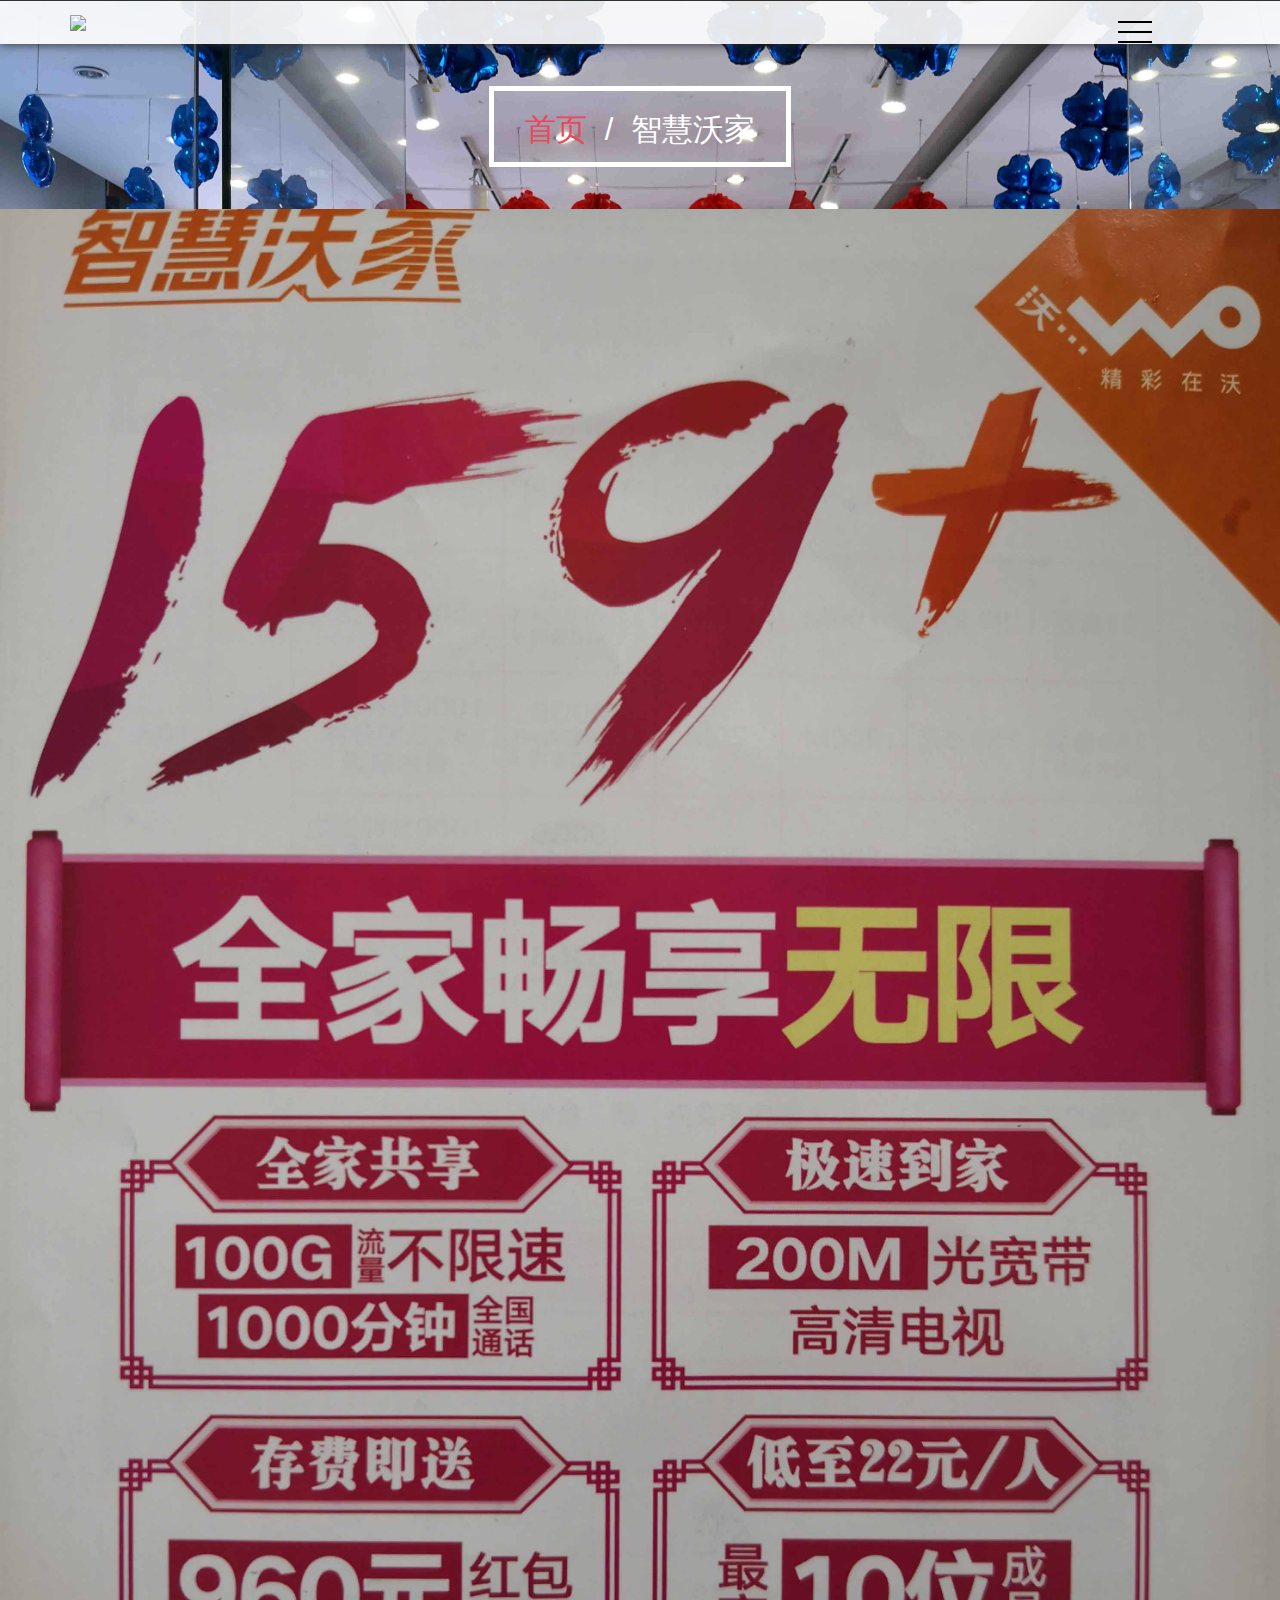
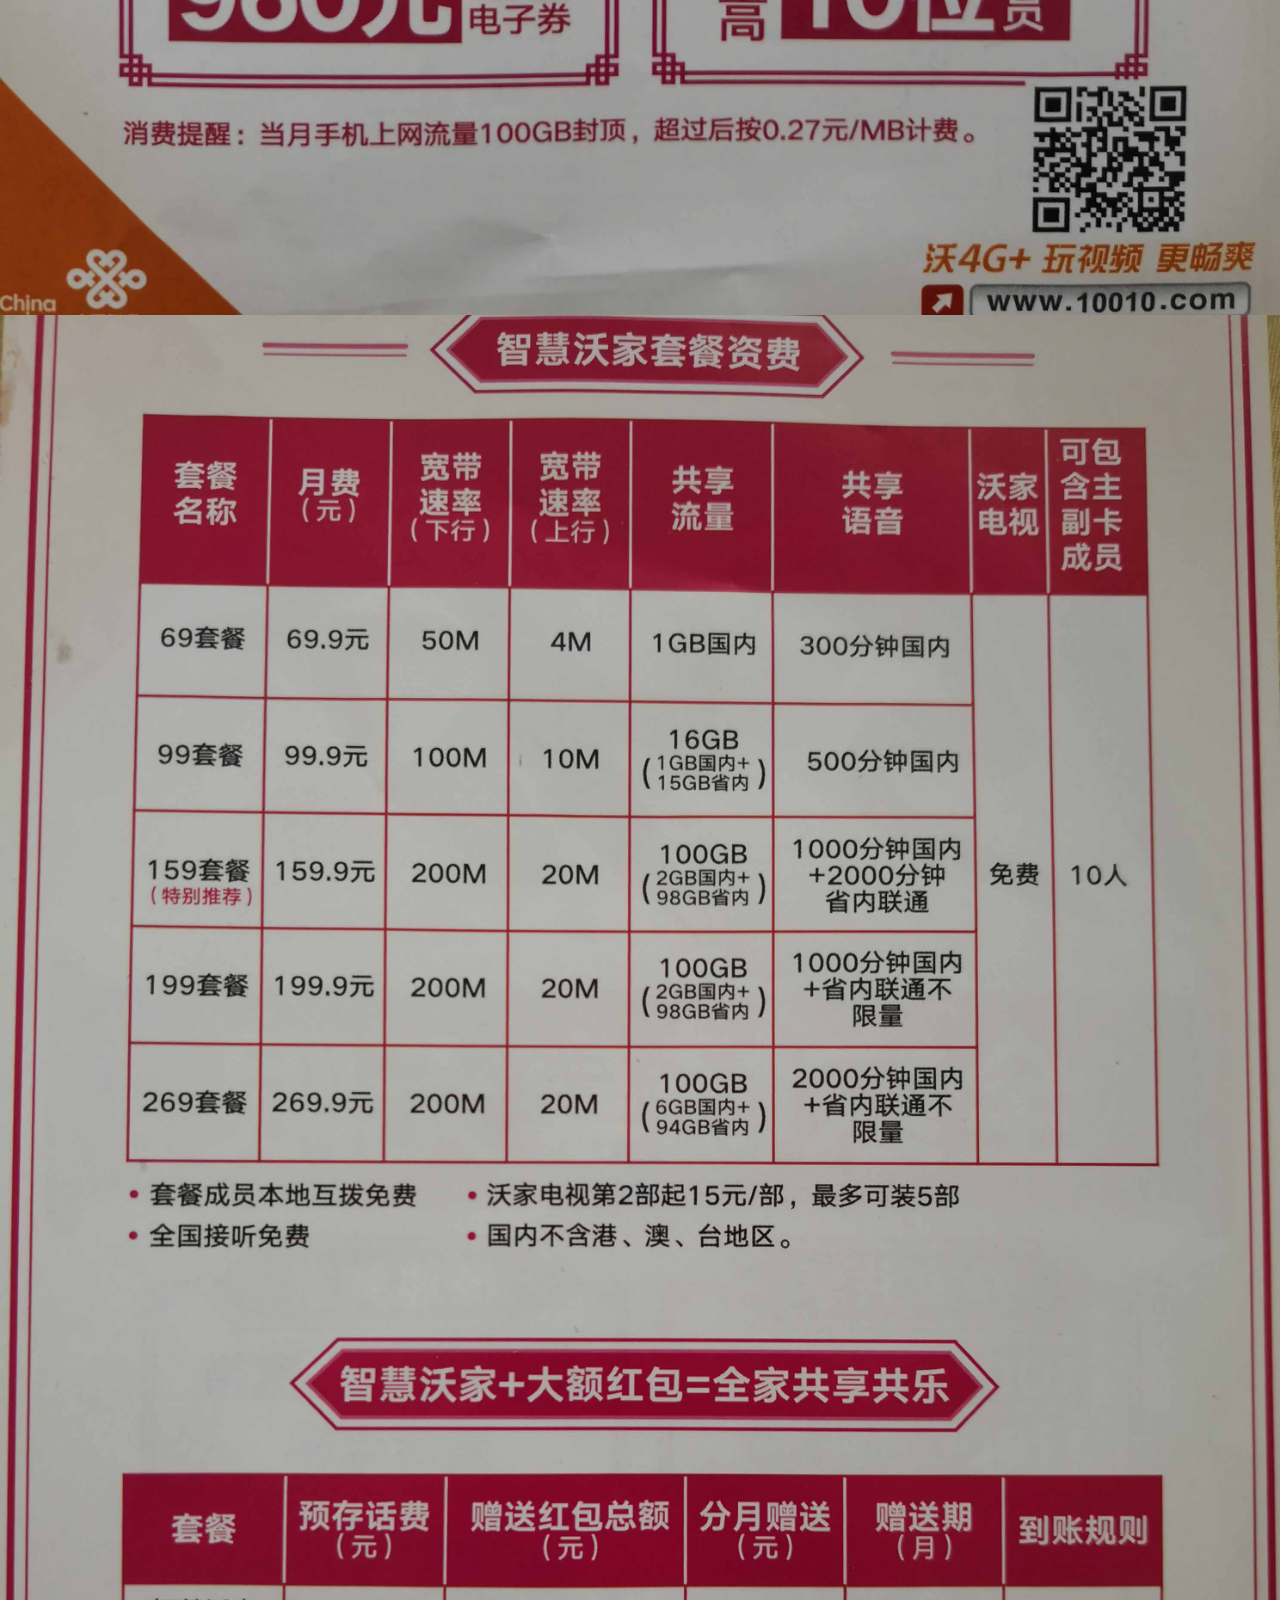
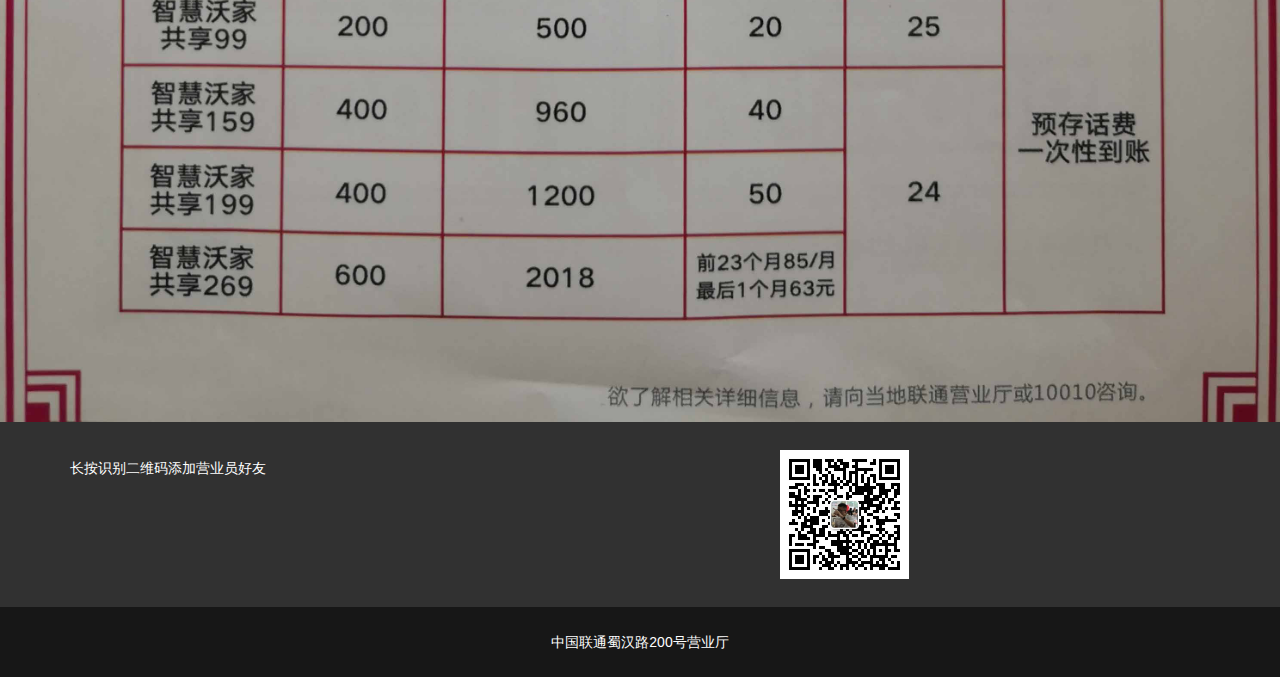
==== commit 94884cac: "456" ====
--- a/about.html
+++ b/about.html
@@ -7,7 +7,7 @@
 <!DOCTYPE html>
 <html>
 <head>
-<title>Trendy Look固定背景html5家居设计家具手机wap网站模板免费下载【http://www.lanrenmb.com/shenghuofuwu/jiaji/】</title>
+<title>蜀汉路200号联通营业厅</title>
 <meta name="viewport" content="width=device-width, initial-scale=1">
 <meta http-equiv="Content-Type" content="text/html; charset=utf-8" />
 <meta name="keywords" content="Trendy Look Responsive web template, Bootstrap Web Templates, Flat Web Templates, Android Compatible web template, 
